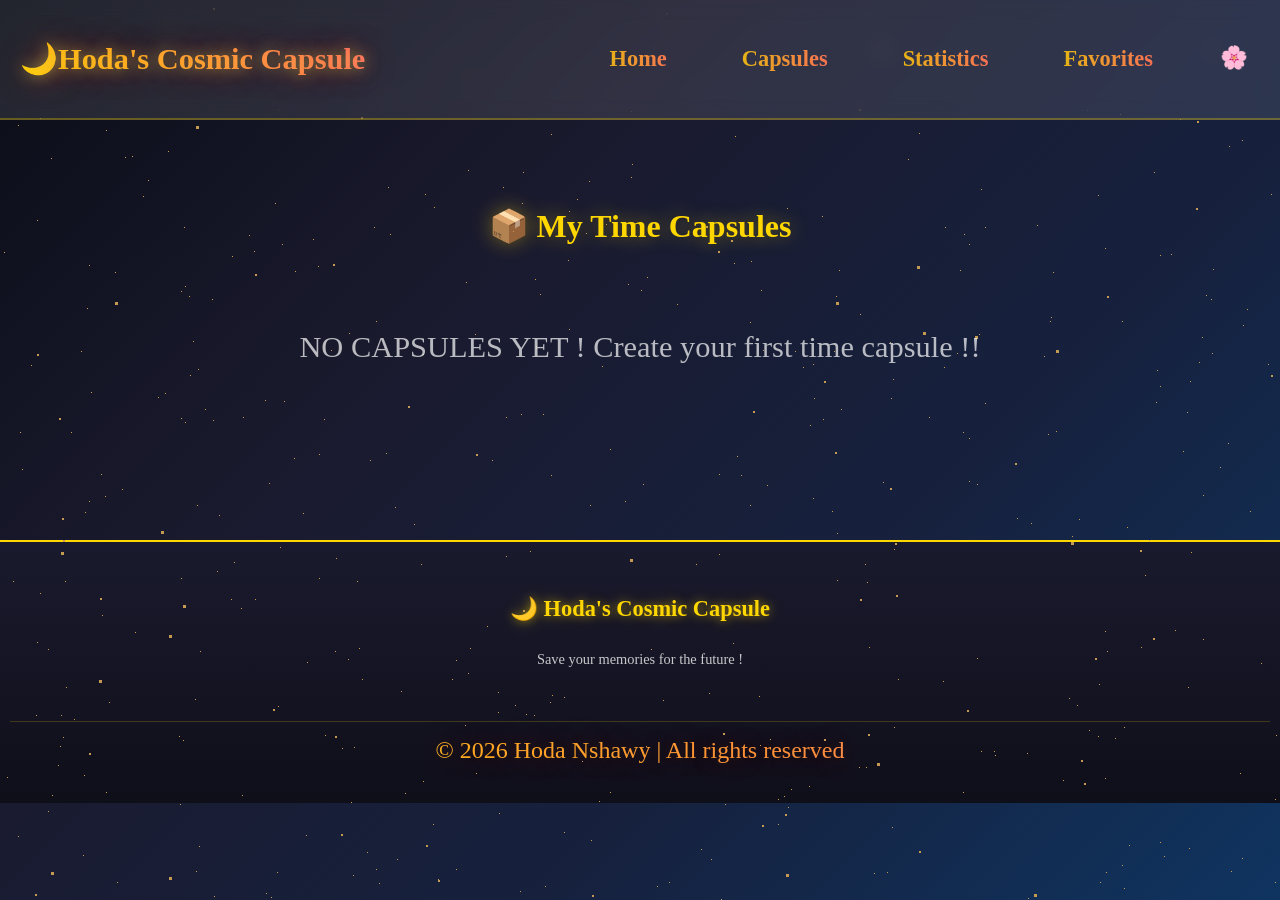
==== capsule.html @ 865f05b6 "trying" ====
<!DOCTYPE html>
<html lang="en">
<head>
    <meta charset="UTF-8">
    <meta name="viewport" content="width=device-width, initial-scale=1.0">
    <title>Capsules</title>
    <link rel="stylesheet" href="style.css" />

</head>

<body>
    <nav class ="navBar">
    <div class="logo">🌙Hoda's Cosmic Capsule</div>
    <ul class="links"id="navlinks"><!--i try to use id since it was not working using querySelector-->
        <li><a href="index.html">Home</a></li>
           <li><a href="capsule.html">Capsules</a></li>
              <li><a href="statistic.html">Statistics</a></li>
               <li><a href="favorites.html">Favorites</a></li>
              <li><span class="theme-change"onclick="toggleTheme()">🌸</span></li>
    </ul>
    <div class="humburger">
        <span></span>
        <span></span>
        <span></span>
    </div>
</nav>
<div class="bg-animation">
    <div id="stars"></div>
    <div id="stars2"></div>
    <div id="stars3"></div>
    <div id="stars4"></div>
</div>
<section id="capsules">
    <div class="CapsulesContainer">
        <h2>📦 My Time Capsules</h2>
        <div id="capsuleList"></div>
    </div>
</section>
<footer class="footer">
    <div class="footer-container">
        <div class="footer-sec">
        <h3>🌙 Hoda's Cosmic Capsule</h3>
        <p>Save your memories for the future !</p>
        </div>
    </div>
    <div class="rights">
        <p>&copy; 2026 Hoda Nshawy | All rights reserved</p>
    </div>

</footer>
<script src="index.js"></script>  
</body>
</html>
---- style.css ----
:root{
    --bg-gradient:linear-gradient(135deg,#0B0d17,#1a1a2e,#16213e,#0f3460);
    --text-color:#ffffff;
    --gold-color:#ffd700;
    --border-color:rgba(255,215,0,0.3);
    --glow-color:rgba(255,215,0,0.4);
    

}
[data-theme="pink"]{
    /* --bg-gradient:linear-gradient(135deg,#2b1a3a,#3d2257,#5c2a6a,#7b3a8c);*/
   /* --bg-gradient:linear-gradient(135deg,#405186,#c11d1d,#f5e5e8,#405186);*/
  /* --bg-gradient:linear-gradient(135deg,#0d001a,#1a0033,#2d004d,#4a0080);*/
 --bg-gradient:linear-gradient(135deg,#0a0a0a,#11998e,#38ef7d,#e879f9);
    --text-color:#f8f9fa;
    --gold-color:#38ef7d;
    --box-bg:rgba(255,255,255,0.1);
    --border-color:rgba(56,239,125,0.4);;
    --glow-color:rgba(56,239,125,0.5);
    --nav-bg:rgba(255,255,255,0.1);
    --link-hover:rgba(56,239,125,0.3);
    
}
body{
    padding: 0;
    margin:0;
     background-size: 400% 400%;
    font-size: 'Georgia',serif;
    /*background: linear-gradient(135deg,#0B0D17,#1a1a2e,#16213e,#0f3460);*/
    animation:changeColor 12s ease infinite;
    min-height: 100vh;
    background: var(--bg-gradient);
  

}
@keyframes changeColor{
    0% {background-position:0% 50%;}
        50% {background-position:100% 50%;}
         50% {background-position:0% 50%;}
}
.logo{
    font-size: 1.9em;
    font-weight: 900;
    background: linear-gradient(45deg,#ffd700,#ff6b6b);
    -webkit-text-fill-color: transparent;
    -webkit-background-clip: text;
    background-clip: text;
    text-shadow: 0 0 15px rgba(249, 252, 87, 0.5), 0 0 30px rgba(238, 32, 13, 0.6);
}
[data-theme="pink"] .logo{
background: linear-gradient(45deg, #38ef7d, #e879f9) !important;
    background-clip: text !important;
    -webkit-background-clip: text !important;
    -webkit-text-fill-color: transparent !important;
    text-shadow: 0 0 15px rgba(56, 239, 125, 0.5), 
                 0 0 30px rgba(232, 121, 249, 0.4) !important;
   font-weight: 900 !important;
}
.navBar{
    display: flex;
    position:sticky;
    align-items: center;
    justify-content: space-between;
    padding: 20px 20px;
    background: rgba(255,255,255,0.1);
    z-index: 1000;
    top:0;
    backdrop-filter: blur(10px);
    border-bottom: 2px solid rgba(255,215,0,0.3);
   
}
[data-theme="pink"] .navBar{
      border-bottom: 3px solid #047067;

}

.links{
    display: flex;
    list-style: none;
    gap:35px;
}

.links a{
    display: inline-block;
    font-size: 1.4em;
    font-weight: 900;
    text-decoration: none;
    padding:10px 20px;
   
    border-radius: 10px;
     background: linear-gradient(90deg,#e2c207,#fb6262,#cfb20b);
    background-size: 200% 500%;
    transition: all 0.3s;
    -webkit-text-fill-color: transparent;
    -webkit-background-clip: text;
    background-clip: text;
}
.links a:hover,
.links a.active{
      background: linear-gradient(90deg,#e2c207,#fb6262,#cfb20b);
       -webkit-text-fill-color: transparent;
    -webkit-background-clip: text;
    background-clip: text;
    background-size: 200% 500%;
    box-shadow: inset 0 0 0 1000px rgba(255,215,0,0.2);
      animation:  galaxyMove 2s ease infinite;
      transform: scale(1.05);
   


    
}
[data-theme="pink"] .links a {

    background: rgba(0, 0, 0, 0.3) !important; 
    -webkit-text-fill-color: var(--text-color) !important;
    background-clip: padding-box !important;
    -webkit-background-clip: padding-box !important;
    
    backdrop-filter: blur(12px); 
    -webkit-backdrop-filter: blur(12px);
    
    color: var(--text-color) !important;
    font-size: 1.1em; 
    font-weight: 600; 
    padding: 12px 24px;
    border-radius: 50px; 
    border: 1px solid rgba(255, 255, 255, 0.1);
    transition: all 0.4s cubic-bezier(0.175, 0.885, 0.32, 1.275);

}

[data-theme="pink"] .links a:hover {
    background: rgba(0, 0, 0, 0.5) !important;
    color: var(--link-hover) !important;
    -webkit-text-fill-color: var(--link-hover) !important;
    border-color: var(--link-hover);
    
    /* A soft neon glow that isn't painful */
    box-shadow: 0 0 20px rgba(56, 239, 125, 0.3);
    transform: translateY(-3px);
}
@keyframes galaxyMove {
            0% {
                background-position: 0% 50%;
            }

            50% {
                background-position: 100% 50%;
            }

            100% {
                background-position: 0% 50%;}}
.humburger{
    display: none;
    cursor:pointer;
    flex-direction: column;
    gap:5px;
}
 #navlinks{
    display: flex;
    z-index: 999;
 }
@media(max-width:970px){
    .humburger{
        display: flex;
    }
     
    #navlinks{
        display: none;
        position: absolute;
        top:80%;
        width:100%;
        left:0;
        flex-direction: column;
        gap:10px;
        padding: 10px;
        background: rgba(0,0,0,0.9);

    }
    #navlinks.active{  /*to active it in js*/
        display: flex;
    }
    #navlinks a{
        text-align: center;
        padding: 15px;
        z-index: 1000;
    }
    

}
.humburger span{
    width:30px;
    height: 3px;
    background: #ffd700;
    border-radius: 12px;

}

.quote-Container{
    max-width: 700px;
    margin:40px auto;
    padding:20px;
    padding-top:50px;
}
.box{
    background: rgba(255,255,255,0.1);
    backdrop-filter: blur(10px);
    text-align: center;
   /* border:2px solid rgba(255,215,0,0.3);*/
   border: 2px solid var(--border-color);
    padding:30px;

    box-shadow: 0 10px 40px rgba(0,0,0,0.3);
    border-radius: 20px;
   box-shadow: 
/*0 0 20px rgba(255, 215, 0, 0.4),*/
0 0 20px rgba(255, 105, 180, 0.6),
0 0 40px rgba(255, 215, 0, 0.3),
0 0 60px rgba(255, 215,0, 0.2);
animation: glow 3s ease-in-out infinite alternate;}
@keyframes glow {
from {
box-shadow: 
0 0 20px rgba(255, 215, 0, 0.3),
0 0 40px rgba(255, 107, 107, 0.2);
}
to {
box-shadow: 
0 0 30px rgba(255, 215, 0, 0.5),
0 0 50px rgba(255, 107, 107, 0.4),
0 0 70px rgba(72, 219, 251, 0.3);}
}

[data-theme="pink"] .box{   


background:rgba(10, 10, 46,0.3)!important;
    border: 2px solid rgba(56, 239, 125, 0.3);

    animation: auroraAnimation 3s ease-in-out infinite alternate !important;}

@keyframes  auroraAnimation{
0% {
    box-shadow: 
0 0 25px rgba(17, 153, 142, 0.4),
0 0 50px rgba(56, 239, 125, 0.2);}
50% {
box-shadow: 
0 0 35px rgba(56, 239, 125, 0.4),
0 0 60px rgba(232, 121, 249, 0.2);
}
100% {
box-shadow: 
0 0 25px rgba(17, 153, 142, 0.4),
0 0 50px rgba(56, 239, 125, 0.2);
}
}

/*[data-theme="pink"] .box {
    background:rgba(10, 10, 46,0.3)!important;
    backdrop-filter: blur(20px) !important;
    -webkit-backdrop-filter: blur(20px);
    
    border: 1px solid rgba(255, 255, 255, 0.1) !important; 
    
    padding: 40px;
    border-radius: 24px;

    box-shadow: 
        0 20px 50px rgba(0, 0, 0, 0.5), 
        -5px -5px 20px rgba(56, 239, 125, 0.15), 
        5px 5px 20px rgba(232, 121, 249, 0.15) !important;


}*/



#quoteText{
    font-size: 1.4em;
    font-style: italic;
     /*color:#deaada;*/
     color:var(--text-color);
    line-height: 1.6;
    margin-bottom: 15px;
    text-shadow: 0 0 10px rgba(255,255,255,0.3);

   
}
[data-theme="pink"] #quoteText{
       background:rgb(202 172 249);
        -webkit-background-clip: text;
    background-clip: text;
    color:transparent;
    font-weight: 700;
       
}
#quoteAuthor{
    margin-bottom: 15px;
    font-weight: 600;
    /*color:#ffd700;*/
    color:var(--gold-color);
     text-shadow: 0 0 10px rgba(255,255,0,0.5);

}
[data-theme="pink"] #quoteAuthor{
       background:rgb(61, 25, 120);
        -webkit-background-clip: text;
    background-clip: text;
    color:transparent;

       
}
.newBtn{
    background: linear-gradient(45deg,#667eea,#764ba2);
    padding: 10px 20px;
    border: none;
    border-radius: 20px;
    cursor: pointer;
    font-size: 1em;
    transition: transform 0.3s;
}
[data-theme="pink"] .newBtn{
    background: linear-gradient(45deg, #3ccd4e, #5e397bd9);

}
.newBtn:hover{
       transform: scale(1.06);

    }

    .bg-animation {
    position: fixed;
    top: 0;
    left: 0;
    pointer-events: none;
    width: 100%;
    height: 100%;
}

.bg-animation {
    position: fixed;
    top: 0;
    left: 0;
    width: 100%;
    height: 100%;

}

#stars {
    width: 1px;
    height: 1px;
    background: transparent;
    box-shadow: 117px 1613px #c49952, 1488px 635px #c49952, 944px 914px #c49952, 647px 277px #c49952, 1792px 1205px #c49952, 656px 1517px #c49952, 820px 1839px #c49952, 1153px 1400px #c49952, 870px 13px #c49952, 550px 702px #c49952, 1155px 1056px #c49952, 88px 1709px #c49952, 1450px 1090px #c49952, 1929px 457px #c49952, 1390px 905px #c49952, 1771px 269px #c49952, 1741px 669px #c49952, 432px 64px #c49952, 563px 996px #c49952, 1918px 1873px #c49952, 1845px 1211px #c49952, 231px 1503px #c49952, 37px 220px #c49952, 1970px 495px #c49952, 1812px 925px #c49952, 67px 1398px #c49952, 535px 279px #c49952, 1837px 829px #c49952, 1945px 685px #c49952, 1677px 1817px #c49952, 1317px 1415px #c49952, 1785px 905px #c49952, 1787px 1554px #c49952, 802px 1296px #c49952, 512px 1101px #c49952, 583px 1364px #c49952, 336px 558px #c49952, 979px 334px #c49952, 106px 792px #c49952, 204px 34px #c49952, 1845px 1763px #c49952, 445px 1599px #c49952, 386px 453px #c49952, 471px 952px #c49952, 1466px 1676px #c49952, 1885px 303px #c49952, 51px 1717px #c49952, 1211px 299px #c49952, 1546px 1887px #c49952, 1067px 33px #c49952, 1088px 1326px #c49952, 1938px 760px #c49952, 470px 648px #c49952, 1213px 269px #c49952, 1767px 78px #c49952, 977px 976px #c49952, 1926px 175px #c49952, 722px 1512px #c49952, 945px 227px #c49952, 1811px 99px #c49952, 1912px 1406px #c49952, 1602px 1243px #c49952, 610px 449px #c49952, 654px 1393px #c49952, 1930px 1193px #c49952, 258px 1184px #c49952, 89px 265px #c49952, 824px 1494px #c49952, 1506px 1435px #c49952, 1027px 753px #c49952, 1px 1197px #c49952, 530px 1161px #c49952, 864px 1555px #c49952, 1610px 1604px #c49952, 1035px 1114px #c49952, 1456px 133px #c49952, 1196px 1253px #c49952, 361px 1037px #c49952, 834px 351px #c49952, 436px 1676px #c49952, 1194px 1007px #c49952, 1141px 647px #c49952, 319px 454px #c49952, 937px 1769px #c49952, 1872px 1013px #c49952, 733px 643px #c49952, 1250px 511px #c49952, 189px 296px #c49952, 1639px 163px #c49952, 1584px 336px #c49952, 1912px 1343px #c49952, 1298px 1307px #c49952, 1750px 902px #c49952, 1129px 845px #c49952, 1899px 1470px #c49952, 1427px 232px #c49952, 1391px 838px #c49952, 1225px 1819px #c49952, 190px 1366px #c49952, 1865px 518px #c49952, 203px 1383px #c49952, 1455px 614px #c49952, 423px 354px #c49952, 1678px 1790px #c49952, 241px 608px #c49952, 1089px 730px #c49952, 1342px 38px #c49952, 1848px 249px #c49952, 1874px 1785px #c49952, 1040px 1837px #c49952, 751px 261px #c49952, 510px 1975px #c49952, 52px 795px #c49952, 1786px 1310px #c49952, 498px 712px #c49952, 190px 375px #c49952, 1341px 722px #c49952, 43px 1394px #c49952, 1821px 1687px #c49952, 106px 130px #c49952, 1717px 1978px #c49952, 168px 151px #c49952, 183px 740px #c49952, 945px 1381px #c49952, 669px 1170px #c49952, 1285px 1816px #c49952, 110px 1217px #c49952, 1623px 813px #c49952, 869px 647px #c49952, 867px 582px #c49952, 735px 1240px #c49952, 519px 1896px #c49952, 132px 156px #c49952, 1649px 193px #c49952, 241px 1109px #c49952, 643px 484px #c49952, 574px 1282px #c49952, 1952px 564px #c49952, 1978px 145px #c49952, 329px 903px #c49952, 1674px 617px #c49952, 1978px 558px #c49952, 1808px 1715px #c49952, 1526px 1238px #c49952, 475px 1330px #c49952, 810px 425px #c49952, 1709px 634px #c49952, 1658px 336px #c49952, 425px 194px #c49952, 352px 96px #c49952, 148px 180px #c49952, 1139px 1046px #c49952, 1809px 1233px #c49952, 1669px 171px #c49952, 263px 1394px #c49952, 534px 715px #c49952, 396px 1008px #c49952, 589px 1445px #c49952, 1190px 381px #c49952, 1709px 279px #c49952, 520px 891px #c49952, 1136px 1867px #c49952, 1280px 1233px #c49952, 836px 296px #c49952, 1348px 646px #c49952, 1539px 913px #c49952, 423px 781px #c49952, 1271px 1805px #c49952, 696px 564px #c49952, 1549px 804px #c49952, 303px 1555px #c49952, 1449px 1903px #c49952, 66px 687px #c49952, 1164px 856px #c49952, 1958px 1326px #c49952, 125px 157px #c49952, 508px 1669px #c49952, 465px 725px #c49952, 1925px 1440px #c49952, 405px 793px #c49952, 278px 110px #c49952, 1084px 1065px #c49952, 1077px 705px #c49952, 663px 1844px #c49952, 734px 263px #c49952, 870px 1761px #c49952, 103px 1169px #c49952, 1506px 1295px #c49952, 1883px 926px #c49952, 335px 1361px #c49952, 1126px 1284px #c49952, 257px 1165px #c49952, 837px 580px #c49952, 1211px 1362px #c49952, 1137px 1380px #c49952, 135px 632px #c49952, 1491px 1965px #c49952, 1098px 195px #c49952, 506px 417px #c49952, 693px 1243px #c49952, 622px 1862px #c49952, 1412px 1343px #c49952, 948px 1894px #c49952, 1315px 1363px #c49952, 754px 1098px #c49952, 1931px 930px #c49952, 1831px 342px #c49952, 1751px 1839px #c49952, 84px 775px #c49952, 1662px 1488px #c49952, 617px 1769px #c49952, 1869px 1292px #c49952, 963px 432px #c49952, 371px 1114px #c49952, 37px 642px #c49952, 21px 1184px #c49952, 602px 366px #c49952, 414px 524px #c49952, 282px 244px #c49952, 1689px 868px #c49952, 943px 681px #c49952, 898px 679px #c49952, 449px 1774px #c49952, 1678px 1313px #c49952, 475px 1811px #c49952, 1146px 1509px #c49952, 1151px 1863px #c49952, 1617px 846px #c49952, 82px 1077px #c49952, 324px 1317px #c49952, 1516px 885px #c49952, 1706px 1526px #c49952, 1925px 1180px #c49952, 553px 967px #c49952, 1072px 536px #c49952, 1715px 1816px #c49952, 185px 286px #c49952, 1362px 1600px #c49952, 628px 1938px #c49952, 1187px 412px #c49952, 569px 211px #c49952, 1959px 1356px #c49952, 1571px 105px #c49952, 319px 1111px #c49952, 36px 1364px #c49952, 502px 1788px #c49952, 1051px 1993px #c49952, 1617px 773px #c49952, 424px 1507px #c49952, 1623px 1955px #c49952, 307px 662px #c49952, 183px 1048px #c49952, 1919px 1453px #c49952, 1006px 1817px #c49952, 468px 673px #c49952, 1142px 1375px #c49952, 1228px 443px #c49952, 1734px 552px #c49952, 20px 1041px #c49952, 1783px 334px #c49952, 98px 1237px #c49952, 1356px 1940px #c49952, 853px 1779px #c49952, 1910px 560px #c49952, 1174px 1656px #c49952, 110px 1724px #c49952, 542px 1771px #c49952, 1758px 1931px #c49952, 1463px 1401px #c49952, 1155px 84px #c49952, 1504px 835px #c49952, 750px 322px #c49952, 407px 1900px #c49952, 1600px 1141px #c49952, 657px 886px #c49952, 526px 714px #c49952, 18px 836px #c49952, 1546px 1548px #c49952, 22px 469px #c49952, 594px 1466px #c49952, 1160px 1078px #c49952, 627px 1055px #c49952, 195px 699px #c49952, 1099px 684px #c49952, 530px 551px #c49952, 1160px 1325px #c49952, 894px 727px #c49952, 1157px 98px #c49952, 136px 1483px #c49952, 1875px 1975px #c49952, 1803px 566px #c49952, 318px 1073px #c49952, 1866px 1656px #c49952, 543px 414px #c49952, 719px 474px #c49952, 1115px 738px #c49952, 353px 875px #c49952, 184px 1938px #c49952, 1854px 1534px #c49952, 420px 1698px #c49952, 1480px 1550px #c49952, 522px 203px #c49952, 1897px 1904px #c49952, 975px 1708px #c49952, 1774px 602px #c49952, 1908px 274px #c49952, 61px 715px #c49952, 983px 1156px #c49952, 326px 1013px #c49952, 641px 290px #c49952, 1522px 120px #c49952, 405px 1637px #c49952, 1021px 1099px #c49952, 631px 1145px #c49952, 982px 1967px #c49952, 200px 651px #c49952, 795px 351px #c49952, 790px 1082px #c49952, 144px 1572px #c49952, 1542px 901px #c49952, 158px 1524px #c49952, 849px 1843px #c49952, 1807px 203px #c49952, 1747px 45px #c49952, 1603px 1738px #c49952, 617px 1966px #c49952, 342px 748px #c49952, 1779px 1173px #c49952, 1428px 152px #c49952, 589px 1998px #c49952, 1940px 1838px #c49952, 115px 272px #c49952, 1217px 1395px #c49952, 1402px 1491px #c49952, 1833px 1814px #c49952, 243px 966px #c49952, 319px 578px #c49952, 813px 364px #c49952, 669px 882px #c49952, 551px 134px #c49952, 1819px 920px #c49952, 740px 1826px #c49952, 1021px 952px #c49952, 1575px 453px #c49952, 324px 419px #c49952, 929px 417px #c49952, 885px 1112px #c49952, 503px 187px #c49952, 1908px 362px #c49952, 1063px 1601px #c49952, 169px 1792px #c49952, 789px 963px #c49952, 1697px 948px #c49952, 1761px 1810px #c49952, 1844px 1591px #c49952, 1709px 949px #c49952, 1402px 1396px #c49952, 1037px 225px #c49952, 1832px 518px #c49952, 1728px 1782px #c49952, 194px 1421px #c49952, 1395px 742px #c49952, 1478px 1325px #c49952, 40px 593px #c49952, 1732px 117px #c49952, 51px 158px #c49952, 1598px 1672px #c49952, 701px 849px #c49952, 1403px 1979px #c49952, 145px 1414px #c49952, 550px 906px #c49952, 1366px 460px #c49952, 142px 1379px #c49952, 34px 1864px #c49952, 1346px 308px #c49952, 293px 998px #c49952, 21px 1868px #c49952, 540px 1033px #c49952, 60px 746px #c49952, 1602px 1476px #c49952, 180px 804px #c49952, 345px 1982px #c49952, 1439px 640px #c49952, 939px 1834px #c49952, 20px 432px #c49952, 492px 1549px #c49952, 109px 1579px #c49952, 1796px 1403px #c49952, 1079px 519px #c49952, 1664px 389px #c49952, 1627px 1061px #c49952, 823px 419px #c49952, 1399px 1882px #c49952, 1906px 344px #c49952, 1189px 848px #c49952, 117px 882px #c49952, 1262px 33px #c49952, 1048px 434px #c49952, 1208px 1309px #c49952, 1616px 408px #c49952, 1833px 853px #c49952, 1433px 1656px #c49952, 811px 1861px #c49952, 439px 1672px #c49952, 1105px 248px #c49952, 328px 1652px #c49952, 13px 1658px #c49952, 685px 987px #c49952, 985px 403px #c49952, 1664px 1206px #c49952, 1993px 1925px #c49952, 440px 917px #c49952, 1835px 319px #c49952, 1404px 1907px #c49952, 624px 1443px #c49952, 843px 954px #c49952, 478px 1567px #c49952, 895px 1602px #c49952, 1231px 871px #c49952, 1267px 1646px #c49952, 475px 334px #c49952, 784px 796px #c49952, 1294px 199px #c49952, 109px 702px #c49952, 1978px 362px #c49952, 291px 940px #c49952, 971px 1343px #c49952, 74px 719px #c49952, 36px 715px #c49952, 1007px 1423px #c49952, 860px 314px #c49952, 631px 177px #c49952, 1900px 1590px #c49952, 1239px 1348px #c49952, 1346px 1270px #c49952, 1934px 1475px #c49952, 1553px 559px #c49952, 588px 1969px #c49952, 670px 1269px #c49952, 1484px 376px #c49952, 20px 1424px #c49952, 1396px 8px #c49952, 969px 244px #c49952, 1807px 538px #c49952, 1873px 891px #c49952, 636px 1142px #c49952, 1474px 1562px #c49952, 763px 350px #c49952, 663px 700px #c49952, 500px 1469px #c49952, 1302px 722px #c49952, 181px 291px #c49952, 266px 893px #c49952, 1403px 654px #c49952, 492px 460px #c49952, 1503px 1369px #c49952, 23px 1662px #c49952, 349px 333px #c49952, 1435px 1017px #c49952, 1441px 705px #c49952, 1708px 1446px #c49952, 1041px 911px #c49952, 1063px 780px #c49952, 1158px 1356px #c49952, 767px 1454px #c49952, 1912px 797px #c49952, 1731px 1759px #c49952, 1378px 1390px #c49952, 1815px 1364px #c49952, 960px 270px #c49952, 1343px 427px #c49952, 275px 203px #c49952, 1319px 1092px #c49952, 1455px 770px #c49952, 283px 1503px #c49952, 1505px 901px #c49952, 1738px 1561px #c49952, 1526px 1935px #c49952, 1757px 669px #c49952, 1640px 620px #c49952, 1750px 722px #c49952, 748px 66px #c49952, 1149px 540px #c49952, 159px 953px #c49952, 200px 1426px #c49952, 515px 1110px #c49952, 1552px 737px #c49952, 1094px 1459px #c49952, 778px 799px #c49952, 1031px 523px #c49952, 743px 1825px #c49952, 1100px 882px #c49952, 1088px 1836px #c49952, 255px 599px #c49952, 67px 1361px #c49952, 247px 1721px #c49952, 1722px 346px #c49952, 1822px 155px #c49952, 452px 1973px #c49952, 415px 1960px #c49952, 1109px 57px #c49952, 273px 1392px #c49952, 404px 1071px #c49952, 1212px 353px #c49952, 370px 460px #c49952, 795px 1523px #c49952, 1932px 340px #c49952, 51px 1473px #c49952, 1268px 364px #c49952, 1512px 1862px #c49952, 1678px 1801px #c49952, 1796px 579px #c49952, 254px 251px #c49952, 1466px 1717px #c49952, 893px 379px #c49952, 1153px 923px #c49952, 913px 1808px #c49952, 791px 789px #c49952, 417px 1924px #c49952, 1336px 1599px #c49952, 1695px 908px #c49952, 1120px 114px #c49952, 493px 1949px #c49952, 68px 1905px #c49952, 969px 481px #c49952, 1420px 1095px #c49952, 800px 1117px #c49952, 390px 234px #c49952, 356px 1644px #c49952, 1098px 1486px #c49952, 1360px 521px #c49952, 149px 1198px #c49952, 354px 747px #c49952, 1749px 487px #c49952, 470px 76px #c49952, 1672px 289px #c49952, 1731px 545px #c49952, 1547px 1590px #c49952, 498px 692px #c49952, 398px 1592px #c49952, 1846px 1237px #c49952, 1537px 1474px #c49952, 1726px 1374px #c49952, 1922px 858px #c49952, 376px 321px #c49952, 985px 227px #c49952, 234px 1421px #c49952, 760px 745px #c49952, 1990px 1132px #c49952, 1560px 1597px #c49952, 338px 1310px #c49952, 1924px 1664px #c49952, 547px 1747px #c49952, 1639px 1282px #c49952, 1202px 337px #c49952, 1985px 779px #c49952, 737px 456px #c49952, 89px 501px #c49952, 963px 792px #c49952, 655px 1447px #c49952, 1492px 1994px #c49952, 1171px 254px #c49952, 892px 827px #c49952, 1735px 442px #c49952, 1474px 1187px #c49952, 846px 1518px #c49952, 557px 1805px #c49952, 738px 945px #c49952, 795px 68px #c49952, 663px 1956px #c49952, 1607px 290px #c49952, 1524px 15px #c49952, 1097px 1911px #c49952, 157px 1939px #c49952, 935px 1065px #c49952, 1809px 1708px #c49952, 164px 1157px #c49952, 83px 855px #c49952, 625px 501px #c49952, 814px 398px #c49952, 552px 695px #c49952, 597px 1546px #c49952, 1237px 1417px #c49952, 628px 284px #c49952, 866px 767px #c49952, 1403px 1394px #c49952, 765px 1563px #c49952, 1648px 109px #c49952, 1205px 1659px #c49952, 921px 1313px #c49952, 1319px 243px #c49952, 18px 125px #c49952, 7px 777px #c49952, 181px 418px #c49952, 1062px 1892px #c49952, 382px 106px #c49952, 994px 751px #c49952, 964px 234px #c49952, 40px 118px #c49952, 278px 706px #c49952, 1540px 1978px #c49952, 425px 1661px #c49952, 1050px 321px #c49952, 735px 1729px #c49952, 1438px 260px #c49952, 1229px 1109px #c49952, 186px 1041px #c49952, 244px 1184px #c49952, 392px 1472px #c49952, 670px 1249px #c49952, 1260px 1443px #c49952, 1977px 1511px #c49952, 1240px 773px #c49952, 303px 513px #c49952, 63px 1530px #c49952, 610px 792px #c49952, 1987px 1647px #c49952, 676px 1597px #c49952, 1740px 1244px #c49952, 816px 1661px #c49952, 351px 802px #c49952, 252px 1082px #c49952, 31px 365px #c49952, 1453px 984px #c49952, 667px 1233px #c49952, 1247px 1800px #c49952, 839px 270px #c49952, 775px 913px #c49952, 1966px 1398px #c49952, 499px 813px #c49952, 922px 1982px #c49952, 1409px 1902px #c49952, 1499px 1766px #c49952, 721px 899px #c49952, 788px 807px #c49952, 989px 1355px #c49952, 1248px 1274px #c49952, 849px 1091px #c49952, 1799px 1036px #c49952, 1486px 700px #c49952, 170px 1989px #c49952, 1275px 799px #c49952, 772px 2000px #c49952, 1642px 362px #c49952, 216px 940px #c49952, 1893px 281px #c49952, 1944px 1298px #c49952, 1294px 400px #c49952, 1523px 441px #c49952, 1829px 340px #c49952, 468px 170px #c49952, 1099px 967px #c49952, 1331px 665px #c49952, 1174px 1553px #c49952, 1567px 325px #c49952, 1028px 1399px #c49952, 781px 1451px #c49952, 1912px 1954px #c49952, 874px 873px #c49952, 1298px 1722px #c49952, 1879px 706px #c49952, 57px 1221px #c49952, 1116px 1432px #c49952, 48px 811px #c49952, 101px 916px #c49952, 677px 304px #c49952, 1203px 639px #c49952, 1391px 199px #c49952, 1895px 1988px #c49952, 1462px 1023px #c49952, 1216px 1751px #c49952, 1261px 663px #c49952, 1290px 1119px #c49952, 137px 1793px #c49952, 1052px 1470px #c49952, 1561px 226px #c49952, 1156px 402px #c49952, 709px 693px #c49952, 1040px 1911px #c49952, 1624px 1115px #c49952, 551px 475px #c49952, 416px 1090px #c49952, 1183px 451px #c49952, 58px 765px #c49952, 743px 1016px #c49952, 198px 369px #c49952, 1645px 1503px #c49952, 997px 22px #c49952, 1447px 1323px #c49952, 379px 883px #c49952, 1171px 1195px #c49952, 919px 133px #c49952, 1400px 517px #c49952, 725px 804px #c49952, 1600px 699px #c49952, 357px 581px #c49952, 266px 1713px #c49952, 848px 1749px #c49952, 1963px 1045px #c49952, 119px 1136px #c49952;
    -webkit-animation: animStar 50s linear infinite;
    -moz-animation: animStar 50s linear infinite;
    -ms-animation: animStar 50s linear infinite;
    animation: animStar 50s linear infinite;
}

#stars:after {
    content: " ";
    position: absolute;
    top: 2000px;
    width: 1px;
    height: 1px;
    background: transparent;
    box-shadow: 117px 1613px #c49952, 1488px 635px #c49952, 944px 914px #c49952, 647px 277px #c49952, 1792px 1205px #c49952, 656px 1517px #c49952, 820px 1839px #c49952, 1153px 1400px #c49952, 870px 13px #c49952, 550px 702px #c49952, 1155px 1056px #c49952, 88px 1709px #c49952, 1450px 1090px #c49952, 1929px 457px #c49952, 1390px 905px #c49952, 1771px 269px #c49952, 1741px 669px #c49952, 432px 64px #c49952, 563px 996px #c49952, 1918px 1873px #c49952, 1845px 1211px #c49952, 231px 1503px #c49952, 37px 220px #c49952, 1970px 495px #c49952, 1812px 925px #c49952, 67px 1398px #c49952, 535px 279px #c49952, 1837px 829px #c49952, 1945px 685px #c49952, 1677px 1817px #c49952, 1317px 1415px #c49952, 1785px 905px #c49952, 1787px 1554px #c49952, 802px 1296px #c49952, 512px 1101px #c49952, 583px 1364px #c49952, 336px 558px #c49952, 979px 334px #c49952, 106px 792px #c49952, 204px 34px #c49952, 1845px 1763px #c49952, 445px 1599px #c49952, 386px 453px #c49952, 471px 952px #c49952, 1466px 1676px #c49952, 1885px 303px #c49952, 51px 1717px #c49952, 1211px 299px #c49952, 1546px 1887px #c49952, 1067px 33px #c49952, 1088px 1326px #c49952, 1938px 760px #c49952, 470px 648px #c49952, 1213px 269px #c49952, 1767px 78px #c49952, 977px 976px #c49952, 1926px 175px #c49952, 722px 1512px #c49952, 945px 227px #c49952, 1811px 99px #c49952, 1912px 1406px #c49952, 1602px 1243px #c49952, 610px 449px #c49952, 654px 1393px #c49952, 1930px 1193px #c49952, 258px 1184px #c49952, 89px 265px #c49952, 824px 1494px #c49952, 1506px 1435px #c49952, 1027px 753px #c49952, 1px 1197px #c49952, 530px 1161px #c49952, 864px 1555px #c49952, 1610px 1604px #c49952, 1035px 1114px #c49952, 1456px 133px #c49952, 1196px 1253px #c49952, 361px 1037px #c49952, 834px 351px #c49952, 436px 1676px #c49952, 1194px 1007px #c49952, 1141px 647px #c49952, 319px 454px #c49952, 937px 1769px #c49952, 1872px 1013px #c49952, 733px 643px #c49952, 1250px 511px #c49952, 189px 296px #c49952, 1639px 163px #c49952, 1584px 336px #c49952, 1912px 1343px #c49952, 1298px 1307px #c49952, 1750px 902px #c49952, 1129px 845px #c49952, 1899px 1470px #c49952, 1427px 232px #c49952, 1391px 838px #c49952, 1225px 1819px #c49952, 190px 1366px #c49952, 1865px 518px #c49952, 203px 1383px #c49952, 1455px 614px #c49952, 423px 354px #c49952, 1678px 1790px #c49952, 241px 608px #c49952, 1089px 730px #c49952, 1342px 38px #c49952, 1848px 249px #c49952, 1874px 1785px #c49952, 1040px 1837px #c49952, 751px 261px #c49952, 510px 1975px #c49952, 52px 795px #c49952, 1786px 1310px #c49952, 498px 712px #c49952, 190px 375px #c49952, 1341px 722px #c49952, 43px 1394px #c49952, 1821px 1687px #c49952, 106px 130px #c49952, 1717px 1978px #c49952, 168px 151px #c49952, 183px 740px #c49952, 945px 1381px #c49952, 669px 1170px #c49952, 1285px 1816px #c49952, 110px 1217px #c49952, 1623px 813px #c49952, 869px 647px #c49952, 867px 582px #c49952, 735px 1240px #c49952, 519px 1896px #c49952, 132px 156px #c49952, 1649px 193px #c49952, 241px 1109px #c49952, 643px 484px #c49952, 574px 1282px #c49952, 1952px 564px #c49952, 1978px 145px #c49952, 329px 903px #c49952, 1674px 617px #c49952, 1978px 558px #c49952, 1808px 1715px #c49952, 1526px 1238px #c49952, 475px 1330px #c49952, 810px 425px #c49952, 1709px 634px #c49952, 1658px 336px #c49952, 425px 194px #c49952, 352px 96px #c49952, 148px 180px #c49952, 1139px 1046px #c49952, 1809px 1233px #c49952, 1669px 171px #c49952, 263px 1394px #c49952, 534px 715px #c49952, 396px 1008px #c49952, 589px 1445px #c49952, 1190px 381px #c49952, 1709px 279px #c49952, 520px 891px #c49952, 1136px 1867px #c49952, 1280px 1233px #c49952, 836px 296px #c49952, 1348px 646px #c49952, 1539px 913px #c49952, 423px 781px #c49952, 1271px 1805px #c49952, 696px 564px #c49952, 1549px 804px #c49952, 303px 1555px #c49952, 1449px 1903px #c49952, 66px 687px #c49952, 1164px 856px #c49952, 1958px 1326px #c49952, 125px 157px #c49952, 508px 1669px #c49952, 465px 725px #c49952, 1925px 1440px #c49952, 405px 793px #c49952, 278px 110px #c49952, 1084px 1065px #c49952, 1077px 705px #c49952, 663px 1844px #c49952, 734px 263px #c49952, 870px 1761px #c49952, 103px 1169px #c49952, 1506px 1295px #c49952, 1883px 926px #c49952, 335px 1361px #c49952, 1126px 1284px #c49952, 257px 1165px #c49952, 837px 580px #c49952, 1211px 1362px #c49952, 1137px 1380px #c49952, 135px 632px #c49952, 1491px 1965px #c49952, 1098px 195px #c49952, 506px 417px #c49952, 693px 1243px #c49952, 622px 1862px #c49952, 1412px 1343px #c49952, 948px 1894px #c49952, 1315px 1363px #c49952, 754px 1098px #c49952, 1931px 930px #c49952, 1831px 342px #c49952, 1751px 1839px #c49952, 84px 775px #c49952, 1662px 1488px #c49952, 617px 1769px #c49952, 1869px 1292px #c49952, 963px 432px #c49952, 371px 1114px #c49952, 37px 642px #c49952, 21px 1184px #c49952, 602px 366px #c49952, 414px 524px #c49952, 282px 244px #c49952, 1689px 868px #c49952, 943px 681px #c49952, 898px 679px #c49952, 449px 1774px #c49952, 1678px 1313px #c49952, 475px 1811px #c49952, 1146px 1509px #c49952, 1151px 1863px #c49952, 1617px 846px #c49952, 82px 1077px #c49952, 324px 1317px #c49952, 1516px 885px #c49952, 1706px 1526px #c49952, 1925px 1180px #c49952, 553px 967px #c49952, 1072px 536px #c49952, 1715px 1816px #c49952, 185px 286px #c49952, 1362px 1600px #c49952, 628px 1938px #c49952, 1187px 412px #c49952, 569px 211px #c49952, 1959px 1356px #c49952, 1571px 105px #c49952, 319px 1111px #c49952, 36px 1364px #c49952, 502px 1788px #c49952, 1051px 1993px #c49952, 1617px 773px #c49952, 424px 1507px #c49952, 1623px 1955px #c49952, 307px 662px #c49952, 183px 1048px #c49952, 1919px 1453px #c49952, 1006px 1817px #c49952, 468px 673px #c49952, 1142px 1375px #c49952, 1228px 443px #c49952, 1734px 552px #c49952, 20px 1041px #c49952, 1783px 334px #c49952, 98px 1237px #c49952, 1356px 1940px #c49952, 853px 1779px #c49952, 1910px 560px #c49952, 1174px 1656px #c49952, 110px 1724px #c49952, 542px 1771px #c49952, 1758px 1931px #c49952, 1463px 1401px #c49952, 1155px 84px #c49952, 1504px 835px #c49952, 750px 322px #c49952, 407px 1900px #c49952, 1600px 1141px #c49952, 657px 886px #c49952, 526px 714px #c49952, 18px 836px #c49952, 1546px 1548px #c49952, 22px 469px #c49952, 594px 1466px #c49952, 1160px 1078px #c49952, 627px 1055px #c49952, 195px 699px #c49952, 1099px 684px #c49952, 530px 551px #c49952, 1160px 1325px #c49952, 894px 727px #c49952, 1157px 98px #c49952, 136px 1483px #c49952, 1875px 1975px #c49952, 1803px 566px #c49952, 318px 1073px #c49952, 1866px 1656px #c49952, 543px 414px #c49952, 719px 474px #c49952, 1115px 738px #c49952, 353px 875px #c49952, 184px 1938px #c49952, 1854px 1534px #c49952, 420px 1698px #c49952, 1480px 1550px #c49952, 522px 203px #c49952, 1897px 1904px #c49952, 975px 1708px #c49952, 1774px 602px #c49952, 1908px 274px #c49952, 61px 715px #c49952, 983px 1156px #c49952, 326px 1013px #c49952, 641px 290px #c49952, 1522px 120px #c49952, 405px 1637px #c49952, 1021px 1099px #c49952, 631px 1145px #c49952, 982px 1967px #c49952, 200px 651px #c49952, 795px 351px #c49952, 790px 1082px #c49952, 144px 1572px #c49952, 1542px 901px #c49952, 158px 1524px #c49952, 849px 1843px #c49952, 1807px 203px #c49952, 1747px 45px #c49952, 1603px 1738px #c49952, 617px 1966px #c49952, 342px 748px #c49952, 1779px 1173px #c49952, 1428px 152px #c49952, 589px 1998px #c49952, 1940px 1838px #c49952, 115px 272px #c49952, 1217px 1395px #c49952, 1402px 1491px #c49952, 1833px 1814px #c49952, 243px 966px #c49952, 319px 578px #c49952, 813px 364px #c49952, 669px 882px #c49952, 551px 134px #c49952, 1819px 920px #c49952, 740px 1826px #c49952, 1021px 952px #c49952, 1575px 453px #c49952, 324px 419px #c49952, 929px 417px #c49952, 885px 1112px #c49952, 503px 187px #c49952, 1908px 362px #c49952, 1063px 1601px #c49952, 169px 1792px #c49952, 789px 963px #c49952, 1697px 948px #c49952, 1761px 1810px #c49952, 1844px 1591px #c49952, 1709px 949px #c49952, 1402px 1396px #c49952, 1037px 225px #c49952, 1832px 518px #c49952, 1728px 1782px #c49952, 194px 1421px #c49952, 1395px 742px #c49952, 1478px 1325px #c49952, 40px 593px #c49952, 1732px 117px #c49952, 51px 158px #c49952, 1598px 1672px #c49952, 701px 849px #c49952, 1403px 1979px #c49952, 145px 1414px #c49952, 550px 906px #c49952, 1366px 460px #c49952, 142px 1379px #c49952, 34px 1864px #c49952, 1346px 308px #c49952, 293px 998px #c49952, 21px 1868px #c49952, 540px 1033px #c49952, 60px 746px #c49952, 1602px 1476px #c49952, 180px 804px #c49952, 345px 1982px #c49952, 1439px 640px #c49952, 939px 1834px #c49952, 20px 432px #c49952, 492px 1549px #c49952, 109px 1579px #c49952, 1796px 1403px #c49952, 1079px 519px #c49952, 1664px 389px #c49952, 1627px 1061px #c49952, 823px 419px #c49952, 1399px 1882px #c49952, 1906px 344px #c49952, 1189px 848px #c49952, 117px 882px #c49952, 1262px 33px #c49952, 1048px 434px #c49952, 1208px 1309px #c49952, 1616px 408px #c49952, 1833px 853px #c49952, 1433px 1656px #c49952, 811px 1861px #c49952, 439px 1672px #c49952, 1105px 248px #c49952, 328px 1652px #c49952, 13px 1658px #c49952, 685px 987px #c49952, 985px 403px #c49952, 1664px 1206px #c49952, 1993px 1925px #c49952, 440px 917px #c49952, 1835px 319px #c49952, 1404px 1907px #c49952, 624px 1443px #c49952, 843px 954px #c49952, 478px 1567px #c49952, 895px 1602px #c49952, 1231px 871px #c49952, 1267px 1646px #c49952, 475px 334px #c49952, 784px 796px #c49952, 1294px 199px #c49952, 109px 702px #c49952, 1978px 362px #c49952, 291px 940px #c49952, 971px 1343px #c49952, 74px 719px #c49952, 36px 715px #c49952, 1007px 1423px #c49952, 860px 314px #c49952, 631px 177px #c49952, 1900px 1590px #c49952, 1239px 1348px #c49952, 1346px 1270px #c49952, 1934px 1475px #c49952, 1553px 559px #c49952, 588px 1969px #c49952, 670px 1269px #c49952, 1484px 376px #c49952, 20px 1424px #c49952, 1396px 8px #c49952, 969px 244px #c49952, 1807px 538px #c49952, 1873px 891px #c49952, 636px 1142px #c49952, 1474px 1562px #c49952, 763px 350px #c49952, 663px 700px #c49952, 500px 1469px #c49952, 1302px 722px #c49952, 181px 291px #c49952, 266px 893px #c49952, 1403px 654px #c49952, 492px 460px #c49952, 1503px 1369px #c49952, 23px 1662px #c49952, 349px 333px #c49952, 1435px 1017px #c49952, 1441px 705px #c49952, 1708px 1446px #c49952, 1041px 911px #c49952, 1063px 780px #c49952, 1158px 1356px #c49952, 767px 1454px #c49952, 1912px 797px #c49952, 1731px 1759px #c49952, 1378px 1390px #c49952, 1815px 1364px #c49952, 960px 270px #c49952, 1343px 427px #c49952, 275px 203px #c49952, 1319px 1092px #c49952, 1455px 770px #c49952, 283px 1503px #c49952, 1505px 901px #c49952, 1738px 1561px #c49952, 1526px 1935px #c49952, 1757px 669px #c49952, 1640px 620px #c49952, 1750px 722px #c49952, 748px 66px #c49952, 1149px 540px #c49952, 159px 953px #c49952, 200px 1426px #c49952, 515px 1110px #c49952, 1552px 737px #c49952, 1094px 1459px #c49952, 778px 799px #c49952, 1031px 523px #c49952, 743px 1825px #c49952, 1100px 882px #c49952, 1088px 1836px #c49952, 255px 599px #c49952, 67px 1361px #c49952, 247px 1721px #c49952, 1722px 346px #c49952, 1822px 155px #c49952, 452px 1973px #c49952, 415px 1960px #c49952, 1109px 57px #c49952, 273px 1392px #c49952, 404px 1071px #c49952, 1212px 353px #c49952, 370px 460px #c49952, 795px 1523px #c49952, 1932px 340px #c49952, 51px 1473px #c49952, 1268px 364px #c49952, 1512px 1862px #c49952, 1678px 1801px #c49952, 1796px 579px #c49952, 254px 251px #c49952, 1466px 1717px #c49952, 893px 379px #c49952, 1153px 923px #c49952, 913px 1808px #c49952, 791px 789px #c49952, 417px 1924px #c49952, 1336px 1599px #c49952, 1695px 908px #c49952, 1120px 114px #c49952, 493px 1949px #c49952, 68px 1905px #c49952, 969px 481px #c49952, 1420px 1095px #c49952, 800px 1117px #c49952, 390px 234px #c49952, 356px 1644px #c49952, 1098px 1486px #c49952, 1360px 521px #c49952, 149px 1198px #c49952, 354px 747px #c49952, 1749px 487px #c49952, 470px 76px #c49952, 1672px 289px #c49952, 1731px 545px #c49952, 1547px 1590px #c49952, 498px 692px #c49952, 398px 1592px #c49952, 1846px 1237px #c49952, 1537px 1474px #c49952, 1726px 1374px #c49952, 1922px 858px #c49952, 376px 321px #c49952, 985px 227px #c49952, 234px 1421px #c49952, 760px 745px #c49952, 1990px 1132px #c49952, 1560px 1597px #c49952, 338px 1310px #c49952, 1924px 1664px #c49952, 547px 1747px #c49952, 1639px 1282px #c49952, 1202px 337px #c49952, 1985px 779px #c49952, 737px 456px #c49952, 89px 501px #c49952, 963px 792px #c49952, 655px 1447px #c49952, 1492px 1994px #c49952, 1171px 254px #c49952, 892px 827px #c49952, 1735px 442px #c49952, 1474px 1187px #c49952, 846px 1518px #c49952, 557px 1805px #c49952, 738px 945px #c49952, 795px 68px #c49952, 663px 1956px #c49952, 1607px 290px #c49952, 1524px 15px #c49952, 1097px 1911px #c49952, 157px 1939px #c49952, 935px 1065px #c49952, 1809px 1708px #c49952, 164px 1157px #c49952, 83px 855px #c49952, 625px 501px #c49952, 814px 398px #c49952, 552px 695px #c49952, 597px 1546px #c49952, 1237px 1417px #c49952, 628px 284px #c49952, 866px 767px #c49952, 1403px 1394px #c49952, 765px 1563px #c49952, 1648px 109px #c49952, 1205px 1659px #c49952, 921px 1313px #c49952, 1319px 243px #c49952, 18px 125px #c49952, 7px 777px #c49952, 181px 418px #c49952, 1062px 1892px #c49952, 382px 106px #c49952, 994px 751px #c49952, 964px 234px #c49952, 40px 118px #c49952, 278px 706px #c49952, 1540px 1978px #c49952, 425px 1661px #c49952, 1050px 321px #c49952, 735px 1729px #c49952, 1438px 260px #c49952, 1229px 1109px #c49952, 186px 1041px #c49952, 244px 1184px #c49952, 392px 1472px #c49952, 670px 1249px #c49952, 1260px 1443px #c49952, 1977px 1511px #c49952, 1240px 773px #c49952, 303px 513px #c49952, 63px 1530px #c49952, 610px 792px #c49952, 1987px 1647px #c49952, 676px 1597px #c49952, 1740px 1244px #c49952, 816px 1661px #c49952, 351px 802px #c49952, 252px 1082px #c49952, 31px 365px #c49952, 1453px 984px #c49952, 667px 1233px #c49952, 1247px 1800px #c49952, 839px 270px #c49952, 775px 913px #c49952, 1966px 1398px #c49952, 499px 813px #c49952, 922px 1982px #c49952, 1409px 1902px #c49952, 1499px 1766px #c49952, 721px 899px #c49952, 788px 807px #c49952, 989px 1355px #c49952, 1248px 1274px #c49952, 849px 1091px #c49952, 1799px 1036px #c49952, 1486px 700px #c49952, 170px 1989px #c49952, 1275px 799px #c49952, 772px 2000px #c49952, 1642px 362px #c49952, 216px 940px #c49952, 1893px 281px #c49952, 1944px 1298px #c49952, 1294px 400px #c49952, 1523px 441px #c49952, 1829px 340px #c49952, 468px 170px #c49952, 1099px 967px #c49952, 1331px 665px #c49952, 1174px 1553px #c49952, 1567px 325px #c49952, 1028px 1399px #c49952, 781px 1451px #c49952, 1912px 1954px #c49952, 874px 873px #c49952, 1298px 1722px #c49952, 1879px 706px #c49952, 57px 1221px #c49952, 1116px 1432px #c49952, 48px 811px #c49952, 101px 916px #c49952, 677px 304px #c49952, 1203px 639px #c49952, 1391px 199px #c49952, 1895px 1988px #c49952, 1462px 1023px #c49952, 1216px 1751px #c49952, 1261px 663px #c49952, 1290px 1119px #c49952, 137px 1793px #c49952, 1052px 1470px #c49952, 1561px 226px #c49952, 1156px 402px #c49952, 709px 693px #c49952, 1040px 1911px #c49952, 1624px 1115px #c49952, 551px 475px #c49952, 416px 1090px #c49952, 1183px 451px #c49952, 58px 765px #c49952, 743px 1016px #c49952, 198px 369px #c49952, 1645px 1503px #c49952, 997px 22px #c49952, 1447px 1323px #c49952, 379px 883px #c49952, 1171px 1195px #c49952, 919px 133px #c49952, 1400px 517px #c49952, 725px 804px #c49952, 1600px 699px #c49952, 357px 581px #c49952, 266px 1713px #c49952, 848px 1749px #c49952, 1963px 1045px #c49952, 119px 1136px #c49952;
}

#stars2 {
    width: 2px;
    height: 2px;
    background: transparent;
    box-shadow: 1117px 1306px #c49952, 1078px 1783px #c49952, 1179px 1085px #c49952, 1145px 920px #c49952, 422px 1233px #c49952, 387px 98px #c49952, 1153px 637px #c49952, 1084px 782px #c49952, 476px 453px #c49952, 926px 1306px #c49952, 60px 1086px #c49952, 753px 1575px #c49952, 272px 1684px #c49952, 1285px 750px #c49952, 1416px 1327px #c49952, 1931px 473px #c49952, 736px 1395px #c49952, 1816px 763px #c49952, 438px 879px #c49952, 665px 1902px #c49952, 1341px 677px #c49952, 1404px 1073px #c49952, 100px 597px #c49952, 357px 1689px #c49952, 1044px 1342px #c49952, 1954px 502px #c49952, 1192px 1308px #c49952, 540px 1239px #c49952, 1360px 552px #c49952, 89px 752px #c49952, 659px 1253px #c49952, 62px 517px #c49952, 1375px 1705px #c49952, 1343px 1511px #c49952, 1659px 1922px #c49952, 1560px 289px #c49952, 1362px 1799px #c49952, 1886px 1480px #c49952, 1718px 1885px #c49952, 824px 738px #c49952, 1060px 1370px #c49952, 1781px 1171px #c49952, 255px 273px #c49952, 1197px 120px #c49952, 213px 7px #c49952, 1226px 1920px #c49952, 1844px 207px #c49952, 1675px 970px #c49952, 1435px 1283px #c49952, 37px 353px #c49952, 59px 417px #c49952, 921px 1602px #c49952, 1549px 1490px #c49952, 638px 1845px #c49952, 1328px 198px #c49952, 1050px 1149px #c49952, 1884px 711px #c49952, 333px 263px #c49952, 342px 1508px #c49952, 1388px 1810px #c49952, 1377px 1558px #c49952, 890px 487px #c49952, 1081px 759px #c49952, 890px 1515px #c49952, 911px 1284px #c49952, 335px 735px #c49952, 1140px 549px #c49952, 1239px 1064px #c49952, 226px 71px #c49952, 1100px 1278px #c49952, 1851px 1805px #c49952, 1370px 1999px #c49952, 1008px 1122px #c49952, 785px 813px #c49952, 1358px 601px #c49952, 1833px 1305px #c49952, 1768px 1304px #c49952, 1303px 532px #c49952, 860px 598px #c49952, 1329px 593px #c49952, 1038px 1088px #c49952, 408px 405px #c49952, 965px 82px #c49952, 1483px 1438px #c49952, 310px 1479px #c49952, 1786px 1500px #c49952, 1866px 852px #c49952, 18px 1757px #c49952, 1473px 1004px #c49952, 1542px 1933px #c49952, 633px 1970px #c49952, 1334px 1713px #c49952, 175px 28px #c49952, 592px 894px #c49952, 121px 1162px #c49952, 1601px 1567px #c49952, 1095px 657px #c49952, 640px 1233px #c49952, 1073px 1255px #c49952, 840px 1087px #c49952, 718px 250px #c49952, 967px 709px #c49952, 731px 239px #c49952, 1623px 593px #c49952, 1058px 1820px #c49952, 516px 1898px #c49952, 666px 12px #c49952, 1997px 1382px #c49952, 112px 1690px #c49952, 687px 1309px #c49952, 63px 539px #c49952, 185px 1897px #c49952, 1055px 1691px #c49952, 435px 1517px #c49952, 1175px 1119px #c49952, 1721px 133px #c49952, 1212px 47px #c49952, 166px 18px #c49952, 1416px 1652px #c49952, 1409px 1745px #c49952, 1357px 1232px #c49952, 1677px 1998px #c49952, 448px 1415px #c49952, 705px 1736px #c49952, 1031px 1466px #c49952, 543px 1651px #c49952, 1592px 1888px #c49952, 1749px 1175px #c49952, 639px 1114px #c49952, 1591px 508px #c49952, 759px 1244px #c49952, 824px 380px #c49952, 942px 955px #c49952, 723px 732px #c49952, 113px 1369px #c49952, 203px 1739px #c49952, 868px 733px #c49952, 713px 971px #c49952, 341px 833px #c49952, 762px 824px #c49952, 1359px 310px #c49952, 1858px 1349px #c49952, 1531px 692px #c49952, 1075px 1512px #c49952, 1677px 142px #c49952, 1912px 1478px #c49952, 1810px 1078px #c49952, 426px 844px #c49952, 1426px 588px #c49952, 1909px 654px #c49952, 1107px 295px #c49952, 1351px 527px #c49952, 1393px 599px #c49952, 1379px 1068px #c49952, 228px 1846px #c49952, 1271px 374px #c49952, 1348px 612px #c49952, 7px 1301px #c49952, 1501px 1782px #c49952, 1795px 423px #c49952, 1475px 1918px #c49952, 1328px 1861px #c49952, 1624px 51px #c49952, 1791px 672px #c49952, 1594px 1467px #c49952, 1655px 1603px #c49952, 919px 850px #c49952, 523px 609px #c49952, 1196px 207px #c49952, 753px 410px #c49952, 686px 1097px #c49952, 1570px 133px #c49952, 1996px 1137px #c49952, 361px 116px #c49952, 1015px 462px #c49952, 76px 1143px #c49952, 491px 1818px #c49952, 1563px 795px #c49952, 982px 1721px #c49952, 831px 1204px #c49952, 1737px 589px #c49952, 861px 1579px #c49952, 1666px 130px #c49952, 698px 1799px #c49952, 726px 1519px #c49952, 109px 1208px #c49952, 1184px 1057px #c49952, 835px 451px #c49952, 896px 594px #c49952, 35px 893px #c49952, 895px 542px #c49952, 706px 225px #c49952, 56px 1040px #c49952, 1954px 108px #c49952, 1439px 1423px #c49952, 26px 1881px #c49952, 802px 1564px #c49952, 273px 708px #c49952, 40px 31px #c49952, 859px 108px #c49952;
    -webkit-animation: animStar 100s linear infinite;
    -moz-animation: animStar 100s linear infinite;
    -ms-animation: animStar 100s linear infinite;
    animation: animStar 100s linear infinite;
}

#stars2:after {
    content: " ";
    position: absolute;
    top: 2000px;
    width: 2px;
    height: 2px;
    background: transparent;
    box-shadow: 1117px 1306px #c49952, 1078px 1783px #c49952, 1179px 1085px #c49952, 1145px 920px #c49952, 422px 1233px #c49952, 387px 98px #c49952, 1153px 637px #c49952, 1084px 782px #c49952, 476px 453px #c49952, 926px 1306px #c49952, 60px 1086px #c49952, 753px 1575px #c49952, 272px 1684px #c49952, 1285px 750px #c49952, 1416px 1327px #c49952, 1931px 473px #c49952, 736px 1395px #c49952, 1816px 763px #c49952, 438px 879px #c49952, 665px 1902px #c49952, 1341px 677px #c49952, 1404px 1073px #c49952, 100px 597px #c49952, 357px 1689px #c49952, 1044px 1342px #c49952, 1954px 502px #c49952, 1192px 1308px #c49952, 540px 1239px #c49952, 1360px 552px #c49952, 89px 752px #c49952, 659px 1253px #c49952, 62px 517px #c49952, 1375px 1705px #c49952, 1343px 1511px #c49952, 1659px 1922px #c49952, 1560px 289px #c49952, 1362px 1799px #c49952, 1886px 1480px #c49952, 1718px 1885px #c49952, 824px 738px #c49952, 1060px 1370px #c49952, 1781px 1171px #c49952, 255px 273px #c49952, 1197px 120px #c49952, 213px 7px #c49952, 1226px 1920px #c49952, 1844px 207px #c49952, 1675px 970px #c49952, 1435px 1283px #c49952, 37px 353px #c49952, 59px 417px #c49952, 921px 1602px #c49952, 1549px 1490px #c49952, 638px 1845px #c49952, 1328px 198px #c49952, 1050px 1149px #c49952, 1884px 711px #c49952, 333px 263px #c49952, 342px 1508px #c49952, 1388px 1810px #c49952, 1377px 1558px #c49952, 890px 487px #c49952, 1081px 759px #c49952, 890px 1515px #c49952, 911px 1284px #c49952, 335px 735px #c49952, 1140px 549px #c49952, 1239px 1064px #c49952, 226px 71px #c49952, 1100px 1278px #c49952, 1851px 1805px #c49952, 1370px 1999px #c49952, 1008px 1122px #c49952, 785px 813px #c49952, 1358px 601px #c49952, 1833px 1305px #c49952, 1768px 1304px #c49952, 1303px 532px #c49952, 860px 598px #c49952, 1329px 593px #c49952, 1038px 1088px #c49952, 408px 405px #c49952, 965px 82px #c49952, 1483px 1438px #c49952, 310px 1479px #c49952, 1786px 1500px #c49952, 1866px 852px #c49952, 18px 1757px #c49952, 1473px 1004px #c49952, 1542px 1933px #c49952, 633px 1970px #c49952, 1334px 1713px #c49952, 175px 28px #c49952, 592px 894px #c49952, 121px 1162px #c49952, 1601px 1567px #c49952, 1095px 657px #c49952, 640px 1233px #c49952, 1073px 1255px #c49952, 840px 1087px #c49952, 718px 250px #c49952, 967px 709px #c49952, 731px 239px #c49952, 1623px 593px #c49952, 1058px 1820px #c49952, 516px 1898px #c49952, 666px 12px #c49952, 1997px 1382px #c49952, 112px 1690px #c49952, 687px 1309px #c49952, 63px 539px #c49952, 185px 1897px #c49952, 1055px 1691px #c49952, 435px 1517px #c49952, 1175px 1119px #c49952, 1721px 133px #c49952, 1212px 47px #c49952, 166px 18px #c49952, 1416px 1652px #c49952, 1409px 1745px #c49952, 1357px 1232px #c49952, 1677px 1998px #c49952, 448px 1415px #c49952, 705px 1736px #c49952, 1031px 1466px #c49952, 543px 1651px #c49952, 1592px 1888px #c49952, 1749px 1175px #c49952, 639px 1114px #c49952, 1591px 508px #c49952, 759px 1244px #c49952, 824px 380px #c49952, 942px 955px #c49952, 723px 732px #c49952, 113px 1369px #c49952, 203px 1739px #c49952, 868px 733px #c49952, 713px 971px #c49952, 341px 833px #c49952, 762px 824px #c49952, 1359px 310px #c49952, 1858px 1349px #c49952, 1531px 692px #c49952, 1075px 1512px #c49952, 1677px 142px #c49952, 1912px 1478px #c49952, 1810px 1078px #c49952, 426px 844px #c49952, 1426px 588px #c49952, 1909px 654px #c49952, 1107px 295px #c49952, 1351px 527px #c49952, 1393px 599px #c49952, 1379px 1068px #c49952, 228px 1846px #c49952, 1271px 374px #c49952, 1348px 612px #c49952, 7px 1301px #c49952, 1501px 1782px #c49952, 1795px 423px #c49952, 1475px 1918px #c49952, 1328px 1861px #c49952, 1624px 51px #c49952, 1791px 672px #c49952, 1594px 1467px #c49952, 1655px 1603px #c49952, 919px 850px #c49952, 523px 609px #c49952, 1196px 207px #c49952, 753px 410px #c49952, 686px 1097px #c49952, 1570px 133px #c49952, 1996px 1137px #c49952, 361px 116px #c49952, 1015px 462px #c49952, 76px 1143px #c49952, 491px 1818px #c49952, 1563px 795px #c49952, 982px 1721px #c49952, 831px 1204px #c49952, 1737px 589px #c49952, 861px 1579px #c49952, 1666px 130px #c49952, 698px 1799px #c49952, 726px 1519px #c49952, 109px 1208px #c49952, 1184px 1057px #c49952, 835px 451px #c49952, 896px 594px #c49952, 35px 893px #c49952, 895px 542px #c49952, 706px 225px #c49952, 56px 1040px #c49952, 1954px 108px #c49952, 1439px 1423px #c49952, 26px 1881px #c49952, 802px 1564px #c49952, 273px 708px #c49952, 40px 31px #c49952, 859px 108px #c49952;
}

#stars3 {
    width: 3px;
    height: 3px;
    background: transparent;
    box-shadow: 940px 1360px #c49952, 1071px 539px #c49952, 1710px 1414px #c49952, 836px 299px #c49952, 1944px 1420px #c49952, 253px 1449px #c49952, 1257px 1250px #c49952, 1588px 1830px #c49952, 1077px 1204px #c49952, 273px 1081px #c49952, 1993px 766px #c49952, 1808px 479px #c49952, 917px 263px #c49952, 663px 1820px #c49952, 342px 1988px #c49952, 727px 1250px #c49952, 636px 1666px #c49952, 692px 1112px #c49952, 248px 1211px #c49952, 1422px 1121px #c49952, 881px 46px #c49952, 1531px 1977px #c49952, 1643px 1023px #c49952, 684px 1071px #c49952, 1142px 1873px #c49952, 292px 1313px #c49952, 256px 1237px #c49952, 89px 912px #c49952, 964px 1783px #c49952, 877px 760px #c49952, 1641px 1474px #c49952, 1492px 24px #c49952, 1776px 1642px #c49952, 183px 602px #c49952, 1998px 62px #c49952, 1560px 367px #c49952, 1333px 995px #c49952, 704px 1815px #c49952, 1809px 712px #c49952, 1503px 288px #c49952, 630px 556px #c49952, 1715px 125px #c49952, 353px 1878px #c49952, 975px 333px #c49952, 1740px 1409px #c49952, 1341px 1871px #c49952, 1279px 1064px #c49952, 169px 874px #c49952, 161px 528px #c49952, 1671px 1669px #c49952, 169px 632px #c49952, 547px 1724px #c49952, 1904px 110px #c49952, 679px 1670px #c49952, 196px 123px #c49952, 786px 871px #c49952, 1840px 324px #c49952, 356px 967px #c49952, 61px 549px #c49952, 99px 677px #c49952, 1719px 87px #c49952, 1713px 1990px #c49952, 1717px 1358px #c49952, 108px 1187px #c49952, 51px 869px #c49952, 1461px 902px #c49952, 1034px 891px #c49952, 962px 1881px #c49952, 1723px 595px #c49952, 479px 901px #c49952, 1546px 1823px #c49952, 285px 1208px #c49952, 1056px 347px #c49952, 261px 988px #c49952, 466px 990px #c49952, 1657px 648px #c49952, 1249px 933px #c49952, 1552px 1555px #c49952, 147px 62px #c49952, 292px 1157px #c49952, 1816px 423px #c49952, 1714px 757px #c49952, 1036px 961px #c49952, 1955px 710px #c49952, 1842px 516px #c49952, 479px 1870px #c49952, 1579px 1445px #c49952, 1225px 1309px #c49952, 1965px 566px #c49952, 1575px 1072px #c49952, 923px 329px #c49952, 651px 1514px #c49952, 865px 1100px #c49952, 782px 1873px #c49952, 115px 299px #c49952, 14px 1668px #c49952, 1666px 1817px #c49952, 1096px 1068px #c49952, 1462px 742px #c49952, 1384px 1750px #c49952;
    -webkit-animation: animStar 150s linear infinite;
    -moz-animation: animStar 150s linear infinite;
    -ms-animation: animStar 150s linear infinite;
    animation: animStar 150s linear infinite;
}

#stars3:after {
    content: " ";
    position: absolute;
    top: 2000px;
    width: 3px;
    height: 3px;
    background: transparent;
    box-shadow: 940px 1360px #c49952, 1071px 539px #c49952, 1710px 1414px #c49952, 836px 299px #c49952, 1944px 1420px #c49952, 253px 1449px #c49952, 1257px 1250px #c49952, 1588px 1830px #c49952, 1077px 1204px #c49952, 273px 1081px #c49952, 1993px 766px #c49952, 1808px 479px #c49952, 917px 263px #c49952, 663px 1820px #c49952, 342px 1988px #c49952, 727px 1250px #c49952, 636px 1666px #c49952, 692px 1112px #c49952, 248px 1211px #c49952, 1422px 1121px #c49952, 881px 46px #c49952, 1531px 1977px #c49952, 1643px 1023px #c49952, 684px 1071px #c49952, 1142px 1873px #c49952, 292px 1313px #c49952, 256px 1237px #c49952, 89px 912px #c49952, 964px 1783px #c49952, 877px 760px #c49952, 1641px 1474px #c49952, 1492px 24px #c49952, 1776px 1642px #c49952, 183px 602px #c49952, 1998px 62px #c49952, 1560px 367px #c49952, 1333px 995px #c49952, 704px 1815px #c49952, 1809px 712px #c49952, 1503px 288px #c49952, 630px 556px #c49952, 1715px 125px #c49952, 353px 1878px #c49952, 975px 333px #c49952, 1740px 1409px #c49952, 1341px 1871px #c49952, 1279px 1064px #c49952, 169px 874px #c49952, 161px 528px #c49952, 1671px 1669px #c49952, 169px 632px #c49952, 547px 1724px #c49952, 1904px 110px #c49952, 679px 1670px #c49952, 196px 123px #c49952, 786px 871px #c49952, 1840px 324px #c49952, 356px 967px #c49952, 61px 549px #c49952, 99px 677px #c49952, 1719px 87px #c49952, 1713px 1990px #c49952, 1717px 1358px #c49952, 108px 1187px #c49952, 51px 869px #c49952, 1461px 902px #c49952, 1034px 891px #c49952, 962px 1881px #c49952, 1723px 595px #c49952, 479px 901px #c49952, 1546px 1823px #c49952, 285px 1208px #c49952, 1056px 347px #c49952, 261px 988px #c49952, 466px 990px #c49952, 1657px 648px #c49952, 1249px 933px #c49952, 1552px 1555px #c49952, 147px 62px #c49952, 292px 1157px #c49952, 1816px 423px #c49952, 1714px 757px #c49952, 1036px 961px #c49952, 1955px 710px #c49952, 1842px 516px #c49952, 479px 1870px #c49952, 1579px 1445px #c49952, 1225px 1309px #c49952, 1965px 566px #c49952, 1575px 1072px #c49952, 923px 329px #c49952, 651px 1514px #c49952, 865px 1100px #c49952, 782px 1873px #c49952, 115px 299px #c49952, 14px 1668px #c49952, 1666px 1817px #c49952, 1096px 1068px #c49952, 1462px 742px #c49952, 1384px 1750px #c49952;
}

#stars4 {
    width: 1px;
    height: 1px;
    background: transparent;
    box-shadow: 233px 1976px #c49952, 1196px 1119px #c49952, 646px 740px #c49952, 335px 645px #c49952, 1119px 1452px #c49952, 176px 1870px #c49952, 639px 1711px #c49952, 647px 1388px #c49952, 1516px 1108px #c49952, 464px 66px #c49952, 331px 344px #c49952, 772px 1189px #c49952, 1516px 1850px #c49952, 1500px 1463px #c49952, 1275px 876px #c49952, 1107px 645px #c49952, 977px 478px #c49952, 583px 1179px #c49952, 284px 395px #c49952, 1220px 461px #c49952, 1160px 249px #c49952, 196px 865px #c49952, 670px 1915px #c49952, 1449px 382px #c49952, 1191px 546px #c49952, 1329px 605px #c49952, 1945px 458px #c49952, 995px 749px #c49952, 1495px 861px #c49952, 708px 1731px #c49952, 348px 653px #c49952, 548px 1298px #c49952, 1606px 990px #c49952, 1049px 1204px #c49952, 253px 1501px #c49952, 1154px 166px #c49952, 1087px 104px #c49952, 1034px 1161px #c49952, 1681px 462px #c49952, 577px 1897px #c49952, 193px 1901px #c49952, 1701px 1755px #c49952, 864px 1297px #c49952, 800px 1289px #c49952, 676px 28px #c49952, 185px 1341px #c49952, 379px 1151px #c49952, 1224px 1725px #c49952, 280px 541px #c49952, 473px 1196px #c49952, 921px 1628px #c49952, 969px 432px #c49952, 1475px 758px #c49952, 1195px 993px #c49952, 876px 1840px #c49952, 1274px 1689px #c49952, 1977px 1101px #c49952, 837px 527px #c49952, 1785px 1610px #c49952, 1650px 1843px #c49952, 1127px 1508px #c49952, 401px 1050px #c49952, 51px 1105px #c49952, 545px 880px #c49952, 1786px 1672px #c49952, 318px 260px #c49952, 568px 254px #c49952, 1026px 1527px #c49952, 1242px 852px #c49952, 1785px 982px #c49952, 1318px 1071px #c49952, 398px 1061px #c49952, 1509px 257px #c49952, 599px 928px #c49952, 1195px 1800px #c49952, 1254px 906px #c49952, 141px 26px #c49952, 1384px 1502px #c49952, 476px 767px #c49952, 1973px 722px #c49952, 1339px 1031px #c49952, 778px 818px #c49952, 213px 1320px #c49952, 184px 221px #c49952, 983px 1911px #c49952, 923px 1439px #c49952, 1936px 581px #c49952, 1105px 625px #c49952, 325px 729px #c49952, 1475px 204px #c49952, 1483px 1564px #c49952, 1327px 1272px #c49952, 1187px 1944px #c49952, 1945px 1471px #c49952, 116px 960px #c49952, 1660px 1610px #c49952, 412px 1022px #c49952, 1552px 1516px #c49952, 1517px 1892px #c49952, 306px 829px #c49952, 1416px 462px #c49952, 1575px 1460px #c49952, 424px 1500px #c49952, 1530px 1169px #c49952, 1388px 1608px #c49952, 185px 416px #c49952, 634px 1446px #c49952, 767px 479px #c49952, 71px 426px #c49952, 1937px 145px #c49952, 1955px 1312px #c49952, 1811px 611px #c49952, 1145px 569px #c49952, 1460px 676px #c49952, 131px 1858px #c49952, 1557px 473px #c49952, 735px 130px #c49952, 112px 1531px #c49952, 1312px 305px #c49952, 409px 1032px #c49952, 149px 1964px #c49952, 535px 1215px #c49952, 1382px 630px #c49952, 1437px 1368px #c49952, 362px 1181px #c49952, 388px 181px #c49952, 274px 1287px #c49952, 1858px 1414px #c49952, 661px 1935px #c49952, 675px 1205px #c49952, 1829px 1725px #c49952, 1937px 1145px #c49952, 237px 908px #c49952, 1059px 1185px #c49952, 824px 1248px #c49952, 1167px 1730px #c49952, 180px 1961px #c49952, 1663px 203px #c49952, 374px 221px #c49952, 724px 1883px #c49952, 970px 1362px #c49952, 832px 505px #c49952, 313px 233px #c49952, 1909px 597px #c49952, 434px 201px #c49952, 587px 995px #c49952, 1833px 623px #c49952, 1464px 561px #c49952, 231px 593px #c49952, 1558px 1433px #c49952, 1986px 1767px #c49952, 1753px 1728px #c49952, 1153px 1623px #c49952, 249px 229px #c49952, 1503px 1186px #c49952, 1784px 137px #c49952, 841px 403px #c49952, 1400px 354px #c49952, 197px 499px #c49952, 1188px 681px #c49952, 158px 391px #c49952, 443px 1099px #c49952, 723px 1445px #c49952, 1408px 1235px #c49952, 1908px 195px #c49952, 271px 891px #c49952, 469px 1693px #c49952, 580px 11px #c49952, 1533px 70px #c49952, 859px 761px #c49952, 1510px 1844px #c49952, 421px 558px #c49952, 1132px 1453px #c49952, 757px 1987px #c49952, 212px 293px #c49952, 569px 323px #c49952, 1404px 1394px #c49952, 252px 1386px #c49952, 1668px 1857px #c49952, 123px 1684px #c49952, 105px 490px #c49952, 1083px 1769px #c49952, 1071px 1953px #c49952, 1271px 1159px #c49952, 699px 1491px #c49952, 1744px 1997px #c49952, 1868px 1973px #c49952, 1438px 1449px #c49952, 1222px 1921px #c49952, 1328px 1210px #c49952, 438px 873px #c49952, 809px 780px #c49952, 491px 1524px #c49952, 447px 1830px #c49952, 927px 1936px #c49952, 564px 691px #c49952, 1784px 1747px #c49952, 1978px 1722px #c49952, 1599px 1480px #c49952, 1276px 729px #c49952, 731px 1174px #c49952, 1586px 1711px #c49952, 451px 1340px #c49952, 1075px 1899px #c49952, 13px 575px #c49952, 309px 1340px #c49952, 981px 183px #c49952, 248px 1315px #c49952, 849px 80px #c49952, 1754px 1540px #c49952, 73px 1432px #c49952, 1208px 1828px #c49952, 65px 575px #c49952, 1098px 730px #c49952, 127px 1358px #c49952, 185px 19px #c49952, 1222px 1679px #c49952, 1122px 315px #c49952, 1906px 452px #c49952, 761px 284px #c49952, 813px 492px #c49952, 1344px 843px #c49952, 118px 1834px #c49952, 1620px 359px #c49952, 1755px 1246px #c49952, 299px 1076px #c49952, 1746px 158px #c49952, 6px 1635px #c49952, 143px 190px #c49952, 101px 468px #c49952, 137px 971px #c49952, 1221px 1929px #c49952, 1752px 650px #c49952, 1635px 1761px #c49952, 1522px 833px #c49952, 908px 153px #c49952, 1044px 350px #c49952, 1151px 1940px #c49952, 822px 210px #c49952, 1774px 310px #c49952, 796px 1447px #c49952, 1069px 1903px #c49952, 217px 565px #c49952, 662px 1370px #c49952, 1876px 1570px #c49952, 847px 46px #c49952, 1042px 1689px #c49952, 1584px 1434px #c49952, 1791px 908px #c49952, 973px 908px #c49952, 793px 747px #c49952, 122px 483px #c49952, 1137px 1374px #c49952, 1757px 1791px #c49952, 513px 225px #c49952, 63px 731px #c49952, 1179px 1926px #c49952, 346px 18px #c49952, 589px 175px #c49952, 87px 302px #c49952, 380px 1295px #c49952, 450px 921px #c49952, 1667px 1973px #c49952, 1495px 1373px #c49952, 1462px 1850px #c49952, 540px 288px #c49952, 1208px 1051px #c49952, 1554px 1095px #c49952, 1009px 1516px #c49952, 181px 572px #c49952, 165px 387px #c49952, 549px 1835px #c49952, 960px 16px #c49952, 1360px 403px #c49952, 1251px 43px #c49952, 1905px 1813px #c49952, 1106px 866px #c49952, 1809px 277px #c49952, 1828px 1720px #c49952, 295px 1610px #c49952, 523px 166px #c49952, 1069px 692px #c49952, 1292px 217px #c49952, 11px 1721px #c49952, 99px 1045px #c49952, 51px 1584px #c49952, 1053px 266px #c49952, 1287px 1235px #c49952, 747px 1722px #c49952, 1542px 736px #c49952, 1256px 18px #c49952, 102px 609px #c49952, 586px 1339px #c49952, 1843px 1697px #c49952, 824px 1687px #c49952, 1124px 882px #c49952, 395px 501px #c49952, 1456px 672px #c49952, 1472px 1648px #c49952, 1326px 1164px #c49952, 777px 1672px #c49952, 81px 345px #c49952, 91px 386px #c49952, 243px 411px #c49952, 1560px 90px #c49952, 6px 1771px #c49952, 1601px 616px #c49952, 1220px 1808px #c49952, 1160px 836px #c49952, 246px 1777px #c49952, 456px 863px #c49952, 97px 1138px #c49952, 1811px 942px #c49952, 213px 414px #c49952, 891px 392px #c49952, 1044px 927px #c49952, 1856px 216px #c49952, 957px 347px #c49952, 1486px 406px #c49952, 838px 912px #c49952, 803px 361px #c49952, 564px 826px #c49952, 1597px 949px #c49952, 1206px 289px #c49952, 33px 1035px #c49952, 1762px 1377px #c49952, 789px 1815px #c49952, 1594px 1342px #c49952, 1668px 880px #c49952, 1539px 1581px #c49952, 1547px 53px #c49952, 861px 1433px #c49952, 693px 1618px #c49952, 1762px 782px #c49952, 1568px 682px #c49952, 1126px 1762px #c49952, 1242px 134px #c49952, 495px 959px #c49952, 1606px 219px #c49952, 1878px 1415px #c49952, 1652px 797px #c49952, 782px 1903px #c49952, 1774px 1133px #c49952, 1430px 408px #c49952, 265px 394px #c49952, 890px 336px #c49952, 1051px 311px #c49952, 461px 1559px #c49952, 1931px 91px #c49952, 1160px 380px #c49952, 1442px 1058px #c49952, 1157px 364px #c49952, 586px 227px #c49952, 1365px 715px #c49952, 1658px 1655px #c49952, 1923px 1664px #c49952, 1023px 1844px #c49952, 1939px 1367px #c49952, 1203px 1305px #c49952, 359px 642px #c49952, 1056px 425px #c49952, 787px 202px #c49952, 1609px 1850px #c49952, 1964px 200px #c49952, 1537px 586px #c49952, 1589px 903px #c49952, 1063px 1694px #c49952, 760px 1185px #c49952, 597px 1396px #c49952, 294px 452px #c49952, 433px 818px #c49952, 199px 840px #c49952, 1332px 1937px #c49952, 169px 1907px #c49952, 591px 834px #c49952, 1716px 1032px #c49952, 45px 1879px #c49952, 686px 1469px #c49952, 1520px 475px #c49952, 1122px 859px #c49952, 973px 1541px #c49952, 269px 477px #c49952, 1390px 716px #c49952, 1791px 783px #c49952, 824px 2000px #c49952, 1211px 1717px #c49952, 1008px 1587px #c49952, 1422px 204px #c49952, 234px 556px #c49952, 506px 550px #c49952, 942px 1670px #c49952, 397px 853px #c49952, 599px 795px #c49952, 762px 1926px #c49952, 1202px 1424px #c49952, 135px 1316px #c49952, 1442px 1692px #c49952, 977px 652px #c49952, 564px 1648px #c49952, 997px 1474px #c49952, 67px 1366px #c49952, 1860px 1451px #c49952, 1105px 772px #c49952, 1886px 1396px #c49952, 1510px 658px #c49952, 976px 1544px #c49952, 894px 543px #c49952, 1098px 1189px #c49952, 690px 77px #c49952, 770px 733px #c49952, 557px 1403px #c49952, 1758px 1623px #c49952, 1341px 812px #c49952, 699px 967px #c49952, 277px 866px #c49952, 1526px 1828px #c49952, 8px 977px #c49952, 1707px 952px #c49952, 12px 1900px #c49952, 72px 921px #c49952, 496px 1067px #c49952, 1288px 1749px #c49952, 273px 984px #c49952, 1197px 1991px #c49952, 242px 789px #c49952, 903px 1035px #c49952, 480px 1492px #c49952, 102px 1331px #c49952, 738px 1343px #c49952, 560px 1475px #c49952, 367px 846px #c49952, 1420px 962px #c49952, 1976px 892px #c49952, 1911px 1763px #c49952, 1639px 1002px #c49952, 437px 1522px #c49952, 1906px 1025px #c49952, 730px 1364px #c49952, 1127px 521px #c49952, 1401px 1792px #c49952, 1954px 1066px #c49952, 232px 250px #c49952, 1685px 660px #c49952, 1011px 999px #c49952, 1970px 790px #c49952, 750px 499px #c49952, 1738px 660px #c49952, 1621px 1849px #c49952, 446px 52px #c49952, 1055px 1396px #c49952, 1165px 1497px #c49952, 1740px 1425px #c49952, 1012px 1920px #c49952, 1258px 1560px #c49952, 1020px 1152px #c49952, 362px 673px #c49952, 1065px 975px #c49952, 582px 755px #c49952, 1271px 1479px #c49952, 719px 548px #c49952, 1602px 879px #c49952, 590px 499px #c49952, 721px 1412px #c49952, 1180px 113px #c49952, 1801px 1961px #c49952, 589px 941px #c49952, 883px 476px #c49952, 214px 890px #c49952, 1028px 892px #c49952, 1107px 1832px #c49952, 944px 361px #c49952, 480px 1453px #c49952, 1466px 683px #c49952, 981px 745px #c49952, 1968px 828px #c49952, 657px 1830px #c49952, 11px 1338px #c49952, 179px 730px #c49952, 1713px 197px #c49952, 51px 955px #c49952, 1243px 319px #c49952, 1175px 624px #c49952, 446px 46px #c49952, 5px 1158px #c49952, 82px 1352px #c49952, 1877px 402px #c49952, 708px 1778px #c49952, 903px 1625px #c49952, 1824px 352px #c49952, 1229px 140px #c49952, 1518px 24px #c49952, 1017px 512px #c49952, 515px 699px #c49952, 295px 265px #c49952, 69px 1773px #c49952, 1640px 1163px #c49952, 536px 342px #c49952, 970px 1766px #c49952, 560px 1416px #c49952, 577px 193px #c49952, 469px 9px #c49952, 466px 276px #c49952, 711px 853px #c49952, 401px 685px #c49952, 85px 506px #c49952, 865px 558px #c49952, 631px 105px #c49952, 887px 866px #c49952, 1704px 1001px #c49952, 1051px 1199px #c49952, 275px 1909px #c49952, 1462px 829px #c49952, 375px 1057px #c49952, 1531px 1501px #c49952, 205px 403px #c49952, 33px 1869px #c49952, 967px 1176px #c49952, 376px 863px #c49952, 1769px 1545px #c49952, 535px 51px #c49952, 1972px 1569px #c49952, 1773px 960px #c49952, 487px 620px #c49952, 1660px 687px #c49952, 1632px 972px #c49952, 1362px 42px #c49952, 479px 1655px #c49952, 1531px 1808px #c49952, 1450px 1412px #c49952, 1549px 170px #c49952, 1904px 1305px #c49952, 1209px 48px #c49952, 1933px 820px #c49952, 1623px 595px #c49952, 48px 643px #c49952, 179px 1754px #c49952, 589px 1032px #c49952, 1199px 356px #c49952, 1755px 1418px #c49952, 780px 1174px #c49952, 1905px 758px #c49952, 1567px 713px #c49952, 1372px 705px #c49952, 456px 654px #c49952, 759px 690px #c49952, 452px 673px #c49952, 993px 1610px #c49952, 1271px 188px #c49952, 343px 1750px #c49952, 1943px 1735px #c49952, 1717px 853px #c49952, 1247px 303px #c49952, 1314px 1895px #c49952, 1203px 489px #c49952, 741px 469px #c49952, 4px 246px #c49952, 1515px 115px #c49952, 606px 218px #c49952, 1966px 1471px #c49952, 177px 87px #c49952, 1575px 588px #c49952, 1136px 1386px #c49952, 70px 1868px #c49952, 1053px 18px #c49952, 1124px 721px #c49952, 1748px 1181px #c49952, 191px 1387px #c49952, 1931px 840px #c49952, 1088px 1603px #c49952, 634px 1255px #c49952, 814px 1434px #c49952, 585px 64px #c49952, 1074px 1618px #c49952, 1692px 761px #c49952, 651px 643px #c49952, 193px 335px #c49952, 1103px 1447px #c49952, 491px 1142px #c49952, 521px 408px #c49952, 536px 340px #c49952, 411px 1091px #c49952, 1646px 193px #c49952, 1595px 1285px #c49952, 870px 1349px #c49952, 1085px 1013px #c49952, 204px 1864px #c49952, 1359px 299px #c49952, 807px 964px #c49952, 219px 509px #c49952, 36px 1227px #c49952, 702px 1873px #c49952, 1471px 934px #c49952, 1763px 792px #c49952, 973px 1957px #c49952, 987px 68px #c49952, 593px 1282px #c49952, 1900px 607px #c49952, 407px 1659px #c49952, 587px 17px #c49952, 632px 158px #c49952;
    -webkit-animation: animStar 600s linear infinite;
    -moz-animation: animStar 600s linear infinite;
    -ms-animation: animStar 600s linear infinite;
    animation: animStar 600s linear infinite;
}

#stars4:after {
    content: " ";
    position: absolute;
    top: 2000px;
    width: 1px;
    height: 1px;
    background: transparent;
    box-shadow: 233px 1976px #c49952, 1196px 1119px #c49952, 646px 740px #c49952, 335px 645px #c49952, 1119px 1452px #c49952, 176px 1870px #c49952, 639px 1711px #c49952, 647px 1388px #c49952, 1516px 1108px #c49952, 464px 66px #c49952, 331px 344px #c49952, 772px 1189px #c49952, 1516px 1850px #c49952, 1500px 1463px #c49952, 1275px 876px #c49952, 1107px 645px #c49952, 977px 478px #c49952, 583px 1179px #c49952, 284px 395px #c49952, 1220px 461px #c49952, 1160px 249px #c49952, 196px 865px #c49952, 670px 1915px #c49952, 1449px 382px #c49952, 1191px 546px #c49952, 1329px 605px #c49952, 1945px 458px #c49952, 995px 749px #c49952, 1495px 861px #c49952, 708px 1731px #c49952, 348px 653px #c49952, 548px 1298px #c49952, 1606px 990px #c49952, 1049px 1204px #c49952, 253px 1501px #c49952, 1154px 166px #c49952, 1087px 104px #c49952, 1034px 1161px #c49952, 1681px 462px #c49952, 577px 1897px #c49952, 193px 1901px #c49952, 1701px 1755px #c49952, 864px 1297px #c49952, 800px 1289px #c49952, 676px 28px #c49952, 185px 1341px #c49952, 379px 1151px #c49952, 1224px 1725px #c49952, 280px 541px #c49952, 473px 1196px #c49952, 921px 1628px #c49952, 969px 432px #c49952, 1475px 758px #c49952, 1195px 993px #c49952, 876px 1840px #c49952, 1274px 1689px #c49952, 1977px 1101px #c49952, 837px 527px #c49952, 1785px 1610px #c49952, 1650px 1843px #c49952, 1127px 1508px #c49952, 401px 1050px #c49952, 51px 1105px #c49952, 545px 880px #c49952, 1786px 1672px #c49952, 318px 260px #c49952, 568px 254px #c49952, 1026px 1527px #c49952, 1242px 852px #c49952, 1785px 982px #c49952, 1318px 1071px #c49952, 398px 1061px #c49952, 1509px 257px #c49952, 599px 928px #c49952, 1195px 1800px #c49952, 1254px 906px #c49952, 141px 26px #c49952, 1384px 1502px #c49952, 476px 767px #c49952, 1973px 722px #c49952, 1339px 1031px #c49952, 778px 818px #c49952, 213px 1320px #c49952, 184px 221px #c49952, 983px 1911px #c49952, 923px 1439px #c49952, 1936px 581px #c49952, 1105px 625px #c49952, 325px 729px #c49952, 1475px 204px #c49952, 1483px 1564px #c49952, 1327px 1272px #c49952, 1187px 1944px #c49952, 1945px 1471px #c49952, 116px 960px #c49952, 1660px 1610px #c49952, 412px 1022px #c49952, 1552px 1516px #c49952, 1517px 1892px #c49952, 306px 829px #c49952, 1416px 462px #c49952, 1575px 1460px #c49952, 424px 1500px #c49952, 1530px 1169px #c49952, 1388px 1608px #c49952, 185px 416px #c49952, 634px 1446px #c49952, 767px 479px #c49952, 71px 426px #c49952, 1937px 145px #c49952, 1955px 1312px #c49952, 1811px 611px #c49952, 1145px 569px #c49952, 1460px 676px #c49952, 131px 1858px #c49952, 1557px 473px #c49952, 735px 130px #c49952, 112px 1531px #c49952, 1312px 305px #c49952, 409px 1032px #c49952, 149px 1964px #c49952, 535px 1215px #c49952, 1382px 630px #c49952, 1437px 1368px #c49952, 362px 1181px #c49952, 388px 181px #c49952, 274px 1287px #c49952, 1858px 1414px #c49952, 661px 1935px #c49952, 675px 1205px #c49952, 1829px 1725px #c49952, 1937px 1145px #c49952, 237px 908px #c49952, 1059px 1185px #c49952, 824px 1248px #c49952, 1167px 1730px #c49952, 180px 1961px #c49952, 1663px 203px #c49952, 374px 221px #c49952, 724px 1883px #c49952, 970px 1362px #c49952, 832px 505px #c49952, 313px 233px #c49952, 1909px 597px #c49952, 434px 201px #c49952, 587px 995px #c49952, 1833px 623px #c49952, 1464px 561px #c49952, 231px 593px #c49952, 1558px 1433px #c49952, 1986px 1767px #c49952, 1753px 1728px #c49952, 1153px 1623px #c49952, 249px 229px #c49952, 1503px 1186px #c49952, 1784px 137px #c49952, 841px 403px #c49952, 1400px 354px #c49952, 197px 499px #c49952, 1188px 681px #c49952, 158px 391px #c49952, 443px 1099px #c49952, 723px 1445px #c49952, 1408px 1235px #c49952, 1908px 195px #c49952, 271px 891px #c49952, 469px 1693px #c49952, 580px 11px #c49952, 1533px 70px #c49952, 859px 761px #c49952, 1510px 1844px #c49952, 421px 558px #c49952, 1132px 1453px #c49952, 757px 1987px #c49952, 212px 293px #c49952, 569px 323px #c49952, 1404px 1394px #c49952, 252px 1386px #c49952, 1668px 1857px #c49952, 123px 1684px #c49952, 105px 490px #c49952, 1083px 1769px #c49952, 1071px 1953px #c49952, 1271px 1159px #c49952, 699px 1491px #c49952, 1744px 1997px #c49952, 1868px 1973px #c49952, 1438px 1449px #c49952, 1222px 1921px #c49952, 1328px 1210px #c49952, 438px 873px #c49952, 809px 780px #c49952, 491px 1524px #c49952, 447px 1830px #c49952, 927px 1936px #c49952, 564px 691px #c49952, 1784px 1747px #c49952, 1978px 1722px #c49952, 1599px 1480px #c49952, 1276px 729px #c49952, 731px 1174px #c49952, 1586px 1711px #c49952, 451px 1340px #c49952, 1075px 1899px #c49952, 13px 575px #c49952, 309px 1340px #c49952, 981px 183px #c49952, 248px 1315px #c49952, 849px 80px #c49952, 1754px 1540px #c49952, 73px 1432px #c49952, 1208px 1828px #c49952, 65px 575px #c49952, 1098px 730px #c49952, 127px 1358px #c49952, 185px 19px #c49952, 1222px 1679px #c49952, 1122px 315px #c49952, 1906px 452px #c49952, 761px 284px #c49952, 813px 492px #c49952, 1344px 843px #c49952, 118px 1834px #c49952, 1620px 359px #c49952, 1755px 1246px #c49952, 299px 1076px #c49952, 1746px 158px #c49952, 6px 1635px #c49952, 143px 190px #c49952, 101px 468px #c49952, 137px 971px #c49952, 1221px 1929px #c49952, 1752px 650px #c49952, 1635px 1761px #c49952, 1522px 833px #c49952, 908px 153px #c49952, 1044px 350px #c49952, 1151px 1940px #c49952, 822px 210px #c49952, 1774px 310px #c49952, 796px 1447px #c49952, 1069px 1903px #c49952, 217px 565px #c49952, 662px 1370px #c49952, 1876px 1570px #c49952, 847px 46px #c49952, 1042px 1689px #c49952, 1584px 1434px #c49952, 1791px 908px #c49952, 973px 908px #c49952, 793px 747px #c49952, 122px 483px #c49952, 1137px 1374px #c49952, 1757px 1791px #c49952, 513px 225px #c49952, 63px 731px #c49952, 1179px 1926px #c49952, 346px 18px #c49952, 589px 175px #c49952, 87px 302px #c49952, 380px 1295px #c49952, 450px 921px #c49952, 1667px 1973px #c49952, 1495px 1373px #c49952, 1462px 1850px #c49952, 540px 288px #c49952, 1208px 1051px #c49952, 1554px 1095px #c49952, 1009px 1516px #c49952, 181px 572px #c49952, 165px 387px #c49952, 549px 1835px #c49952, 960px 16px #c49952, 1360px 403px #c49952, 1251px 43px #c49952, 1905px 1813px #c49952, 1106px 866px #c49952, 1809px 277px #c49952, 1828px 1720px #c49952, 295px 1610px #c49952, 523px 166px #c49952, 1069px 692px #c49952, 1292px 217px #c49952, 11px 1721px #c49952, 99px 1045px #c49952, 51px 1584px #c49952, 1053px 266px #c49952, 1287px 1235px #c49952, 747px 1722px #c49952, 1542px 736px #c49952, 1256px 18px #c49952, 102px 609px #c49952, 586px 1339px #c49952, 1843px 1697px #c49952, 824px 1687px #c49952, 1124px 882px #c49952, 395px 501px #c49952, 1456px 672px #c49952, 1472px 1648px #c49952, 1326px 1164px #c49952, 777px 1672px #c49952, 81px 345px #c49952, 91px 386px #c49952, 243px 411px #c49952, 1560px 90px #c49952, 6px 1771px #c49952, 1601px 616px #c49952, 1220px 1808px #c49952, 1160px 836px #c49952, 246px 1777px #c49952, 456px 863px #c49952, 97px 1138px #c49952, 1811px 942px #c49952, 213px 414px #c49952, 891px 392px #c49952, 1044px 927px #c49952, 1856px 216px #c49952, 957px 347px #c49952, 1486px 406px #c49952, 838px 912px #c49952, 803px 361px #c49952, 564px 826px #c49952, 1597px 949px #c49952, 1206px 289px #c49952, 33px 1035px #c49952, 1762px 1377px #c49952, 789px 1815px #c49952, 1594px 1342px #c49952, 1668px 880px #c49952, 1539px 1581px #c49952, 1547px 53px #c49952, 861px 1433px #c49952, 693px 1618px #c49952, 1762px 782px #c49952, 1568px 682px #c49952, 1126px 1762px #c49952, 1242px 134px #c49952, 495px 959px #c49952, 1606px 219px #c49952, 1878px 1415px #c49952, 1652px 797px #c49952, 782px 1903px #c49952, 1774px 1133px #c49952, 1430px 408px #c49952, 265px 394px #c49952, 890px 336px #c49952, 1051px 311px #c49952, 461px 1559px #c49952, 1931px 91px #c49952, 1160px 380px #c49952, 1442px 1058px #c49952, 1157px 364px #c49952, 586px 227px #c49952, 1365px 715px #c49952, 1658px 1655px #c49952, 1923px 1664px #c49952, 1023px 1844px #c49952, 1939px 1367px #c49952, 1203px 1305px #c49952, 359px 642px #c49952, 1056px 425px #c49952, 787px 202px #c49952, 1609px 1850px #c49952, 1964px 200px #c49952, 1537px 586px #c49952, 1589px 903px #c49952, 1063px 1694px #c49952, 760px 1185px #c49952, 597px 1396px #c49952, 294px 452px #c49952, 433px 818px #c49952, 199px 840px #c49952, 1332px 1937px #c49952, 169px 1907px #c49952, 591px 834px #c49952, 1716px 1032px #c49952, 45px 1879px #c49952, 686px 1469px #c49952, 1520px 475px #c49952, 1122px 859px #c49952, 973px 1541px #c49952, 269px 477px #c49952, 1390px 716px #c49952, 1791px 783px #c49952, 824px 2000px #c49952, 1211px 1717px #c49952, 1008px 1587px #c49952, 1422px 204px #c49952, 234px 556px #c49952, 506px 550px #c49952, 942px 1670px #c49952, 397px 853px #c49952, 599px 795px #c49952, 762px 1926px #c49952, 1202px 1424px #c49952, 135px 1316px #c49952, 1442px 1692px #c49952, 977px 652px #c49952, 564px 1648px #c49952, 997px 1474px #c49952, 67px 1366px #c49952, 1860px 1451px #c49952, 1105px 772px #c49952, 1886px 1396px #c49952, 1510px 658px #c49952, 976px 1544px #c49952, 894px 543px #c49952, 1098px 1189px #c49952, 690px 77px #c49952, 770px 733px #c49952, 557px 1403px #c49952, 1758px 1623px #c49952, 1341px 812px #c49952, 699px 967px #c49952, 277px 866px #c49952, 1526px 1828px #c49952, 8px 977px #c49952, 1707px 952px #c49952, 12px 1900px #c49952, 72px 921px #c49952, 496px 1067px #c49952, 1288px 1749px #c49952, 273px 984px #c49952, 1197px 1991px #c49952, 242px 789px #c49952, 903px 1035px #c49952, 480px 1492px #c49952, 102px 1331px #c49952, 738px 1343px #c49952, 560px 1475px #c49952, 367px 846px #c49952, 1420px 962px #c49952, 1976px 892px #c49952, 1911px 1763px #c49952, 1639px 1002px #c49952, 437px 1522px #c49952, 1906px 1025px #c49952, 730px 1364px #c49952, 1127px 521px #c49952, 1401px 1792px #c49952, 1954px 1066px #c49952, 232px 250px #c49952, 1685px 660px #c49952, 1011px 999px #c49952, 1970px 790px #c49952, 750px 499px #c49952, 1738px 660px #c49952, 1621px 1849px #c49952, 446px 52px #c49952, 1055px 1396px #c49952, 1165px 1497px #c49952, 1740px 1425px #c49952, 1012px 1920px #c49952, 1258px 1560px #c49952, 1020px 1152px #c49952, 362px 673px #c49952, 1065px 975px #c49952, 582px 755px #c49952, 1271px 1479px #c49952, 719px 548px #c49952, 1602px 879px #c49952, 590px 499px #c49952, 721px 1412px #c49952, 1180px 113px #c49952, 1801px 1961px #c49952, 589px 941px #c49952, 883px 476px #c49952, 214px 890px #c49952, 1028px 892px #c49952, 1107px 1832px #c49952, 944px 361px #c49952, 480px 1453px #c49952, 1466px 683px #c49952, 981px 745px #c49952, 1968px 828px #c49952, 657px 1830px #c49952, 11px 1338px #c49952, 179px 730px #c49952, 1713px 197px #c49952, 51px 955px #c49952, 1243px 319px #c49952, 1175px 624px #c49952, 446px 46px #c49952, 5px 1158px #c49952, 82px 1352px #c49952, 1877px 402px #c49952, 708px 1778px #c49952, 903px 1625px #c49952, 1824px 352px #c49952, 1229px 140px #c49952, 1518px 24px #c49952, 1017px 512px #c49952, 515px 699px #c49952, 295px 265px #c49952, 69px 1773px #c49952, 1640px 1163px #c49952, 536px 342px #c49952, 970px 1766px #c49952, 560px 1416px #c49952, 577px 193px #c49952, 469px 9px #c49952, 466px 276px #c49952, 711px 853px #c49952, 401px 685px #c49952, 85px 506px #c49952, 865px 558px #c49952, 631px 105px #c49952, 887px 866px #c49952, 1704px 1001px #c49952, 1051px 1199px #c49952, 275px 1909px #c49952, 1462px 829px #c49952, 375px 1057px #c49952, 1531px 1501px #c49952, 205px 403px #c49952, 33px 1869px #c49952, 967px 1176px #c49952, 376px 863px #c49952, 1769px 1545px #c49952, 535px 51px #c49952, 1972px 1569px #c49952, 1773px 960px #c49952, 487px 620px #c49952, 1660px 687px #c49952, 1632px 972px #c49952, 1362px 42px #c49952, 479px 1655px #c49952, 1531px 1808px #c49952, 1450px 1412px #c49952, 1549px 170px #c49952, 1904px 1305px #c49952, 1209px 48px #c49952, 1933px 820px #c49952, 1623px 595px #c49952, 48px 643px #c49952, 179px 1754px #c49952, 589px 1032px #c49952, 1199px 356px #c49952, 1755px 1418px #c49952, 780px 1174px #c49952, 1905px 758px #c49952, 1567px 713px #c49952, 1372px 705px #c49952, 456px 654px #c49952, 759px 690px #c49952, 452px 673px #c49952, 993px 1610px #c49952, 1271px 188px #c49952, 343px 1750px #c49952, 1943px 1735px #c49952, 1717px 853px #c49952, 1247px 303px #c49952, 1314px 1895px #c49952, 1203px 489px #c49952, 741px 469px #c49952, 4px 246px #c49952, 1515px 115px #c49952, 606px 218px #c49952, 1966px 1471px #c49952, 177px 87px #c49952, 1575px 588px #c49952, 1136px 1386px #c49952, 70px 1868px #c49952, 1053px 18px #c49952, 1124px 721px #c49952, 1748px 1181px #c49952, 191px 1387px #c49952, 1931px 840px #c49952, 1088px 1603px #c49952, 634px 1255px #c49952, 814px 1434px #c49952, 585px 64px #c49952, 1074px 1618px #c49952, 1692px 761px #c49952, 651px 643px #c49952, 193px 335px #c49952, 1103px 1447px #c49952, 491px 1142px #c49952, 521px 408px #c49952, 536px 340px #c49952, 411px 1091px #c49952, 1646px 193px #c49952, 1595px 1285px #c49952, 870px 1349px #c49952, 1085px 1013px #c49952, 204px 1864px #c49952, 1359px 299px #c49952, 807px 964px #c49952, 219px 509px #c49952, 36px 1227px #c49952, 702px 1873px #c49952, 1471px 934px #c49952, 1763px 792px #c49952, 973px 1957px #c49952, 987px 68px #c49952, 593px 1282px #c49952, 1900px 607px #c49952, 407px 1659px #c49952, 587px 17px #c49952, 632px 158px #c49952;
}

@-webkit-keyframes animStar {
    from {
        -webkit-transform: translateY(0px);
    }

    to {
        -webkit-transform: translateY(-2000px);
    }
}

@-moz-keyframes animStar {
    from {
        -moz-transform: translateY(0px);
    }

    to {
        -moz-transform: translateY(-2000px);
    }
}

@-ms-keyframes animStar {
    from {
        -ms-transform: translateY(0px);
    }

    to {
        -ms-transform: translateY(-2000px);
    }
}

@keyframes animStar {
    from {
        transform: translateY(0px);
    }

    to {
        transform: translateY(-2000px);
    }
}

/*For Theme*/
.theme-change{
    font-size:1.4em;
    display: inline-block;
    cursor:pointer;
    padding: 8px 12px;
    border-radius: 10px;
    transition: all 0.4s;


}
.theme-change:hover{
   /* background: rgba(255,105,180,0.3);*/
   background: var(--glow-color);
    transform: scale(1.2);
}

.moon-weather-container{
    display: flex;
    gap:20px;
    padding: 0 20px;
    margin: 20px auto;
    max-width: 700px;
}
.moon-card,.weather-card{

    flex:1;

       background: rgba(255,255,255,0.1);
    backdrop-filter: blur(10px);
    display: flex;
    flex-direction: column;
    border-radius: 20px;
    padding:25px 20px;
justify-content: center;
    align-items: center;
    text-align: center;
    


   

}


[data-theme="pink"]  .weather-card{   


background:rgba(10, 10, 46,0.3)!important;
    border: 2px solid rgba(56, 239, 125, 0.3);

    animation: auroraAnimation 3s ease-in-out infinite alternate !important;}

[data-theme="pink"]  .moon-card{   


background:rgba(10, 10, 46,0.3)!important;
    border: 2px solid rgba(56, 239, 125, 0.3);

    animation: auroraAnimation 3s ease-in-out infinite alternate !important;}

.moon-icon,.weather-icon{
    font-size: 3.em;
    margin-bottom: 10px;
}




.Capsule-Section{
    max-width: 750px;
    padding:20px;
    margin: 40px auto;
    background: linear-gradient(135deg, rgba(255,215,0,0.08),rgba(255,255,255,0,0.3));
    box-shadow: 0 0 30px rgba(255,215,0,0.3),
    0 0 60px rgba(255,107,107,0.2),
    inset 0 0 80px rgba(0,0,0,0.3);
    position: relative;
    border: 3px solid rgba(255,215,0,0.4);
    border-radius: 20px;
    overflow: hidden;

}
.Capsule-Section h2{
    text-align: center;
    font-size: 1.8em;
    margin:0;
    letter-spacing: 3px;
    color:#ffd700;  /*i should change it later hodaaaaaaaaaaa*/
    background: linear-gradient(180deg,rgba(255,215,0,0.10),transparent);
     /*border-bottom: 1px solid solid rgba(255,215,0,0.2);*/
    text-shadow: 0 0 20px rgba(255,215,0,0.5);
    padding:25px 20px 20px ;
    
}

.Container-form{
    padding:25px 45px;
}
.group{
    margin-bottom:30px ;
}
.group label{
    display: block;
    margin-bottom: 10px;
    color:#ffd700;  /*i should change it later */
font-weight: 900;
font-size: 1.1em;
letter-spacing: 1.1px;
}
.group input[type="text"],
.group  textarea{
    width:95%;
    border-radius: 15px;
    padding:18px;
    border:2px solid rgba(255,215,0,0.25);
   background: linear-gradient(135deg,rgba(0,0,0,0.5),rgba(20,20,40,0.7));
   color:whitesmoke;
   font-family: Georgia, serif;
   font-size: 1em;
   transition: all 0.3s;

}
textarea{
    min-height: 140px;
    font-style: italic;
    line-height:1.8;
    scrollbar-color: white transparent ;
    scrollbar-width: thin;
   
   
}

.group input[type="text"]:focus,
.group  textarea:focus,
.group select:focus{
   
    box-shadow: 0 0 25px rgba(255,215,0,0.5);
}
.userMood-selected{
    width:95%;
    display: flex;
    flex-wrap: wrap;
    align-items: center;
    justify-content:center ;
    gap:13px;
    border: 2px solid rgba(255,215,0,0.2);
    background: rgba(0,0,0,0.3);
    padding: 19px;
    border-radius:15px;
}
.mood-button{
    font-size: 1.8em;
    padding:10px;
    border:2px solid rgba(255,215,0,0.25);
    cursor: pointer;
    border-radius: 14px;
    background: rgba(255,255,255,0.05);/*maybe black is better ..Change it later HOdaa*/
    transition: all 0.3s ease;
}
.mood-button:hover{
    transform: scale(1.19);
    border:#ffd700;
    box-shadow: 0 0 20px rgba(255,215,0,0.4);

}
.selected{ /*After clicking ,Just for the user know which mood he selected*/
    border-color: #ffd700;
    box-shadow: 0 0 25px rgba(255,215,0,0.4);
    background: rgba(255,215,0,0.2);
    transform: scale(1.2);
}

.file-upload{
    width:95%;
    display: inline-block; 
    border:2px dashed rgba(255,215,0,0.3);
    background: rgba(0,0,0,0.3);
    cursor: pointer;
    border-radius: 15px;
    padding: 20px;
    transition: all 0.3s ease;
    
}
.file-upload:hover{
    border-color: #ffd700;
    background: rgba(255,215,0,0.1);
}

input[type="file"]{
    display: none;
}

.group select{

    width:101%;
    border-radius: 15px;
    padding: 18px;
    border:2px solid rgba(255,215,0,0.5);
    background: linear-gradient(135deg,rgba(0,0,0,0.5),rgba(20,20,40,0.7));
   font-family: Georgia, serif;
   font-size: 1.05em;
   transition: all 0.3s;
   color:#ffffff;


}




#unlockTime option{
    background-color:#0B0d17 ;
    color:#ffffff;
    padding: 15px ;
    font-family: Georgia, serif;
}




.finish-btn{
    width: 100%;
    max-width: 400px;
   
    font-size: 1.3em;
    font-weight: 900;
    background: linear-gradient(135deg,#ffd700 0%,#ff6b6b 25%,#c56cf0 50%,#7b68ee 75%,#ffd700 100%);/*new method*/
    border-radius: 18px;
    background-size: 300% 300%;
    color:#0B0d17;
    cursor: pointer;
    border: none;
    transition: all 0.3s ease;
    letter-spacing: 3px;
    font-family: Georgia, serif;
    box-shadow: 0 0 30px rgba(255,215,0.03),0 0 30px rgba(0,0,0,0.3);
    padding:8px;
    animation:cosmicButton 4s ease infinite;
    

}
@keyframes cosmicButton{
    0%{background-position: 0% 50%;}
    50%{background-position: 100% 50%;}
    100%{background-position: 0% 50%;}
}
.finish-btn:hover{
    transform: translateY(-4px);
     transform:scale(1.05);
     box-shadow: 0 0 4px rgba(255,215,0,0.5),0 0 50px rgba(255,215,0,0.5),0 0 80px rgb(255,107,107,0.3),0 15px 40px rgba(0,0,0,0.4);
}
.center-btn{
    display: flex;
    justify-content: center;
    align-items: center;
    padding-top: 1.5em;
}

.CapsulesContainer{
    max-width: 900px;
    margin:40px auto;
    padding:20px
}

.CapsulesContainer h2{
    text-align: center;
    font-size: 2em;
    color:var(--gold-color);
    text-shadow: 0 0 20px var( --glow-color);
    margin-bottom: 30px;
}

#capsuleList{
    display: grid;
    grid-template-columns: repeat(auto-fill,minmax(280px,1fr));
    gap: 30px;
  
}



.card{     /*js*/
    border: 2px solid var(--border-color);
    border-radius: 20px;
    padding:35px;

    box-shadow: 0 0 20px var(--glow-color);
    text-align: center;
    transition: all 0.3s ease;
}

[data-theme='pink'] .card{
    background: rgba(10, 10, 46,0.3)!important;
}
 
.no-capsules{
    text-align: center;
    color: var(--text-color);
    padding: 50px;
    font-size:1.9em;
    grid-column: 1/-1; /*span across all column*/
    opacity: 0.7;
    padding-top: 50px;
    line-height: 1.5;

}

.capsule-icon{
    font-size: 4em;
    margin-bottom: 19px;
}
.card:hover{
    transform: translateY(-4px);
    box-shadow: 0 10px 30px var(--glow-color);
}
.card.locked{
    border-color: rgba(255,215,0,0.4);
}
.card.unlocked{
      border-color: rgba(0,255,0,0.4);
}
.capsule-title{
    color:var(--gold-color);
    font-size: 1.5em;
    margin-bottom: 19px;
}
.capsule-mood{
    font-size: 2em;
    margin-bottom: 19px;
}

.capsule-date{
    margin-bottom: 10px;
    color:var(--text-color);
    font-size: 1em;
    opacity:0.8;
    
}
.capsule-coutdown{
    color:var(--gold-color);
    font-size: 1em;
    margin-bottom: 19px;
}


.capsule-delete-button{
    width:100%;
    padding: 12px;
    background: rgba(255,0,0,0.2);
    border:1px solid rgba(255,0,0,0.3);
    border-radius: 10px;
    color: #ff6b6b;
    cursor: pointer;
    transition: all 0.3s ease;


}

.capsule-delete-button:hover{
    background: rgba(255,0,0,0.4);
}

.capsule-Div{
    position: fixed;
    top:0;
    left:0;
    width:100%;
    height: 100%;
    background: rgba(0,0,0,0.95);
    backdrop-filter: blur(10px);
    display:flex;
    align-items: center;
    justify-content: center;
    z-index: 1000;
    animation:fadeIn 0.5s ease;
}

@keyframes fadeIn {
    from {
        opacity: 0;
        backdrop-filter: blur(0px);
    }
    to{
        opacity:1;
         backdrop-filter: blur(10px);

    }
    

}

.letter-content{
    color: #ffffff;
    width:90%;
    max-width: 600px;
    max-height: 85vh;
    background: linear-gradient(135deg, rgba(11,13,23,0.95),
    rgba(26,26,46,0.95));
    border: 2px solid rgba(255,215,0,0.5);
    border-radius: 25px;
    padding:45px;
    box-shadow: 0 0 50px rgba(255,215,0,0.4),
                0 0 100px rgba(255,215,0,0.2),
                inset 0 0 30px rgba(255,215,0,0.1);
    animation:goesUp 0.6s ease ;
    position: relative;
    overflow-y: auto;
     scrollbar-width: thin;
    
    
    
}
@keyframes goesUp {

        from {
            transform: translateY(100px) scale(0.9);
        opacity: 0;
    }
    to{
        transform: translateY(0)scale(1);
        opacity:1;

    }

    
}
.letter-content{
    color: #ffffff;
    width:90%;
    max-width: 600px;
    max-height: 85vh;
    background: linear-gradient(135deg, rgba(11,13,23,0.95),
    rgba(26,26,46,0.95));
    border: 2px solid rgba(255,215,0,0.5);
    border-radius: 25px;
    padding:45px;
    box-shadow: 0 0 50px rgba(255,215,0,0.4),
                0 0 100px rgba(255,215,0,0.2),
                inset 0 0 30px rgba(255,215,0,0.1);
    animation:goesUp 0.6s ease ;
    position: relative;
    overflow-y: auto;
    scrollbar-width: thin;
    scrollbar-color: rgba(255, 215, 0, 0.5) rgba(255, 215, 0, 0.1);
   /* word-spacing: pre-wrap;
    word-wrap: break-word;
    overflow-wrap: break-word;*/

   
    
    
    
}
.letter-content::before {
    content: "";
    position: absolute;
    top: 0;
    left: 0;
    width: 100%;
    height: 100%;
    /* This creates a tiny, transparent noise pattern */
    background: url("data:image/svg+xml,%3Csvg viewBox='0 0 200 200' xmlns='http://www.w3.org/2000/svg'%3E%3Cfilter id='noiseFilter'%3E%3CfeTurbulence type='fractalNoise' baseFrequency='0.65' numOctaves='3' stitchTiles='stitch'/%3E%3C/filter%3E%3Crect width='100%25' height='100%25' filter='url(%23noiseFilter)'/%3E%3C/svg%3E");
    opacity: 0.08; /* Keep this very low so it's subtle! */
    pointer-events: none; /* Allows user to click things underneath */
    z-index: -1; /* Puts it behind the text */
}

@keyframes goesUp {

        from {
            transform: translateY(100px) scale(0.9);
        opacity: 0;
    }
    to{
        transform: translateY(0)scale(1);
        opacity:1;

    }

    
}

.close-btn{
    position: absolute;
    top: 17px;
    right:33px;
    cursor: pointer;
    font-size:29px;
    text-shadow: 0 0 10px rgba(255,215,0,0.5);
    transition: all 0.4s ease;
}
.close-btn:hover{
    transform: scale(1.3) rotate(90deg); 
     text-shadow: 0 0 20px rgba(255,107,170,0.8);

}

.letter-header{
    text-align: center;
    padding-bottom: 15px;
    border-bottom: 1px solid rgba(255,215,0,0.3);
}
.letter-header h2{
    color: #ffd700;
    font-size: 1.8em;
    margin: 0;
    letter-spacing: 2px;
    font-weight: 900;

}

.capsule-info{
    margin-bottom: 50px;
}
.capsule-info h3{
    color:#ffd700; /*change color later */
    font-size: 1.5em;
    margin:15px;
    text-shadow: 0 0 10px rgba(255,215,0,0.4);
}

.capsule-mood{
    text-align: center;
    font-size: 3.5em;
    filter: drop-shadow(0 0 10px rgba(255,215,0,0.5));
    animation:float 4s ease-in-out;

}
@keyframes float {
    	0%{
            transform: translatey(0px);
        }

        	50% {
                	transform: translatey(-8px);}
    100%{
          transform: translatey(0px);

    }
}
.capsule-date{
    font-size: 1em;
    margin: 15px ;
    padding-left: 10px;
    border-left: 3px solid rgba(255,215,0,0.4);

}

.capsule-content{
    padding:25px;
    margin:25px 0;/*for the hidden space*/
    background: rgba(255,255,255,0.05);
    border-radius: 10px;
    border: 1px solid rgba(255,215,0,0.2);
    line-height: 2;
    margin-bottom: 30px;
    font-size:25px;
    box-shadow: inset 0 0 20px rgba(255,215,0,0.05);/*amazing shadow inside the coontent*/
  position: relative;
  max-height: 400px;
  overflow-y:auto;
  overflow-x: hidden;
 display: flex;/*for the photo*/
 flex-direction: column;
 align-items: center;


}
.capsule-content p {
    margin: 25px;
    padding: 25px;
    word-wrap: break-word;
    overflow-wrap: anywhere;
}

@media(max-width:780px){
    .capsule-content{
         font-size:20px;


    
    }

}

.capsule-photo{
    max-width: 100%;
    border-radius: 10px;
    height: auto;
    margin-top: 25px;
    margin-bottom: 25px;
    display: block;
    border: 6px solid #fff;
    box-shadow: 0 0 40px rgba(255,215,0,0.4),
                0 0 80px rgba(255,182,193,0.3),
                0 10px 30px rgba(0,0,0,0.5);

 /*box-shadow: 0 0 20px rgb(189 134 106 / 58%), 0 0 30px rgb(253 178 93 / 39%), 0 10px 40px rgb(249 149 99 / 42%);*/
filter:sepia(20%)contrast(110%)brightness(105%) ;
    transition: all 0.5s ease;
    transform: translateY(0);
    




   
}

.capsule-photo:hover{
    transform:translateY(-10px)scale(1.03);
     box-shadow: 0 0 60px rgba(255,215,0,0.6),
                0 0 100px rgba(255,182,193,0.5),
                0 20px 50px rgba(0,0,0,0.6);

}
.letter-actions{
    display: flex;
    justify-content: center;
    align-items: center;
    padding-top:40px;
    border-top: 1px solid rgba(255,215,0,0.3);
}

.save-btn{
    color:#0b0d17;
    font-size: 1em;
    font-weight:800;
    padding:15px 40px;
      letter-spacing:2px ;
    border-radius: 15px;
    border: none;
    background: linear-gradient(135deg,#7388b4,#ffb800);
    cursor: pointer;
    box-shadow: 0 5px 20px rgba(255,215,0,0.4),
    inset 0 0 10px rgba(255,255,255,3);
    transition: all 0.3s ease;
}

.save-btn:hover{
    transform: translateY(-3px)scale(1.06);
    background: linear-gradient(135deg, #5384ea,#ffd700);
}
.save-btn:active{
    transform: translateY(-8px)scale(1.02);
}


@media(max-width:780px){
    .letter-content{
        padding:25px;
        max-width: 90%;
    }
    .letter-header h2{
        font-size:1.5em;
    }
    .capsule-mood{
        font-size: 2.5em;

    }
    .close-btn{
        font-size: 20px;
 top:5px;
 right:10px;
    }
    .save-btn{
        padding:12px 20px;
        font-size: 0.9em;
    }



}
#favoritesList{
    display: grid;
    grid-template-columns: repeat(auto-fill,minmax(280px,1fr));
    gap:30px ;
}

.favorites-container{
    max-width: 750px;
    padding: 20px;
    margin: 40px auto;
    text-align: center;
  
}
.favorites-container h2{
    font-size: 2em;
     color: var(--gold-color);
margin-bottom: 50px;
  text-shadow: 0 0 20px var(--glow-color);
}




.favorite-capsule{
    border: 2px solid var(--gold-color);
    border-radius: 20px;
    padding: 30px;
    box-shadow: 0 0 20px var(--glow-color);
    text-align: center;
    transition: all 0.3s ease;
}
[data-theme='pink'] .favorite-capsule{
    background: rgba(10, 10, 46,0.3)!important;
}

.favorite-capsule:hover{
    transform: translateY(-5px);
    box-shadow: 0 10px 30px var(--glow-color);
    border-color: #ffd700;
}

.favorite-icon{
    font-size: 4.5em;
    margin-bottom: 20px;
    filter:drop-shadow(0 0 10px rgba(255,215,0,0.5))
}


.favorite-title{
    font-size: 1.5em;
    margin-bottom:20px ;
    color:var(--gold-color);
    text-shadow: 0 0 10px rgba(255,215,0,0.3);
}
.favorite-mood{
    font-size:2.5em ;
    margin-bottom: 20px;
      filter:drop-shadow(0 0 5px rgba(255,215,0,0.5))

}
.favorite-date{
    font-size: 1.5em;
    color:whitesmoke;
    opacity: 0.8;
    margin-bottom: 25px;
}
.remove-favo{
    font-size: 1em;
    width:100%;
    padding: 15px;
    border: 1px solid rgba(255,0,0,0.3);
    background: rgba(255,0,0,0.2);
    border-radius: 10px;
    color: #ff6b6b;
    cursor: pointer;
    font-weight: 800;
    transition: all 0.3s ease ;

}


.remove-favo:hover{
    transform: scale(1.05);
    box-shadow: 0 0 15px rgba(255,0,0,0.5);
    background: rgba(255,0,0,0.4);
}


/*statistic page */

.statistic-container{
    max-width: 750px;
    margin:40px auto;
    padding:20px;
  
}
.statistic-container h2{
    text-align: center;
    font-size: 2em;
    color:var(--gold-color);
    text-shadow: 0 0 20px var(--glow-color);
    margin-bottom: 50px;
}

#statisticList{
    display: flex;
    flex-direction: column;
    gap:25px;
}


.stat-item{
    border:2px solid var(--gold-color);
    border-radius: 15px;
    padding:30px;
    background: #262646;;
    box-shadow: 0 0 20px var(--glow-color);
    transition: all 0.3s ease;

}
[data-theme="pink"] .stat-item{
       background: rgba(10, 10, 46,0.3)!important;

}
.stat-item:hover{
    transform: translateY(-3px);
    box-shadow: 0 10px 30px var(--glow-color);
}

.label{
    font-size: 1.2em;
    font-weight: 800;
    margin-bottom: 15px;
    color:var(--gold-color);
}
.bar{
    width: 100%;
    height: 25px;
   border-radius: 12px;
   margin-bottom:20px;
   box-shadow: 0 0 10px rgba(255,255,255,0.2);
}
.value{
    color: var(--text-color);
    font-size: 1.5em;
    text-align: center;
    font-weight: bold;
}

.mood-dist{
    display: flex;
    flex-wrap: wrap;
    gap:10px;
    margin-top:15px;
}


.mood-item{
    display: flex;
    gap:8px;
    align-items: center;
    background: rgba(255,255,255,0.05);
    padding: 8px 15px;
    border-radius: 10px;
    

}
.mood-item:hover{
    transform: translateY(-2px);
    background: rgba(255,215,0,0.1);
    box-shadow: 0 0 10px rgba(255,215,0,0.3);
}
.mood-emoji{
    font-size: 1.3em;

}
.mood-name{
    color: var(--text-color);
    font-size: 1em;
    text-transform: capitalize;
}
.mood-count{
    color: var(--gold-color);
    font-weight: 800;
    font-size: 1.05em;
}
@media(max-width:770px){
    
.statistic-container{
    padding: 15px;}
.statistic-container h2{
    font-size:1.6em ;}

.stat-item{
    padding:20px;
}
.label{
    font-size:1em ;
}

.value{
    font-size: 1.2em;
}
}

.footer{

    background:linear-gradient(180deg,#1a1a2e 0%,#0f0f1a 100%);
    border-top: 2px solid #ffd700;
    padding:30px 10px 15px;
    margin-top: 100px;
    
}

.footer-container{
    text-align: center;
    margin: 0 auto;
}

.footer-sec{
    margin-bottom: 10px;
}
.footer-sec h3{
    color: #ffd700;
    font-size:1.4em;
    /*text-shadow: 0 0 10px rgba(255,215,0,0.5);*/
    text-shadow: 0 0 10px rgba(355,215,0,0.5),
    0 0 20px rgba(255,215,0,0.3);
    margin-bottom: 5px;
    animation:footerTitle 3s ease-in-out infinite;
}
@keyframes footerTitle {
    0% ,100%{
        text-shadow: 0 0 10px rgba(255,215,0,0.5),
                    0 0 20px rgba(255,215,0,0.3);
    }
    50%{
        text-shadow:0 0 15px rgba(255,215,0,0.8),
        0 0 30px rgba(255.215,0,0.5);
    }
    
}

.footer-sec p{
    color:whitesmoke;
   font-size: 0.9em;
   opacity: 0.8;
   line-height:1.8;
   margin-top: 5px;
       padding-top: 20px;
}

.rights{
    text-align: center;
    padding-top: 10px;

}


.rights p{
    font-size: 1.5em;
    background: linear-gradient(45deg,#ffd700,#ff6b6b);
    -webkit-text-fill-color: transparent;
    -webkit-background-clip: text;
    background-clip: text;
    text-shadow: 0 0 15px rgba(249, 252, 87, 0.1), 0 0 30px rgba(238, 32, 13, 0.4);
    border-top: 1px solid rgba(255,215,0,0.2);
    padding-top:15px;
       animation:footerTitle 3s ease-in-out infinite;
}



[data-theme="pink"] .footer{

     /*background:linear-gradient(135deg,#0a0a0a,#11998e ,#38ef7d,#e879f9 ,#0a0a0a );*/

    background: linear-gradient(135deg, #0a0a0a, #11998e, #23a655, #e879f98f, #0a0a0a);

}
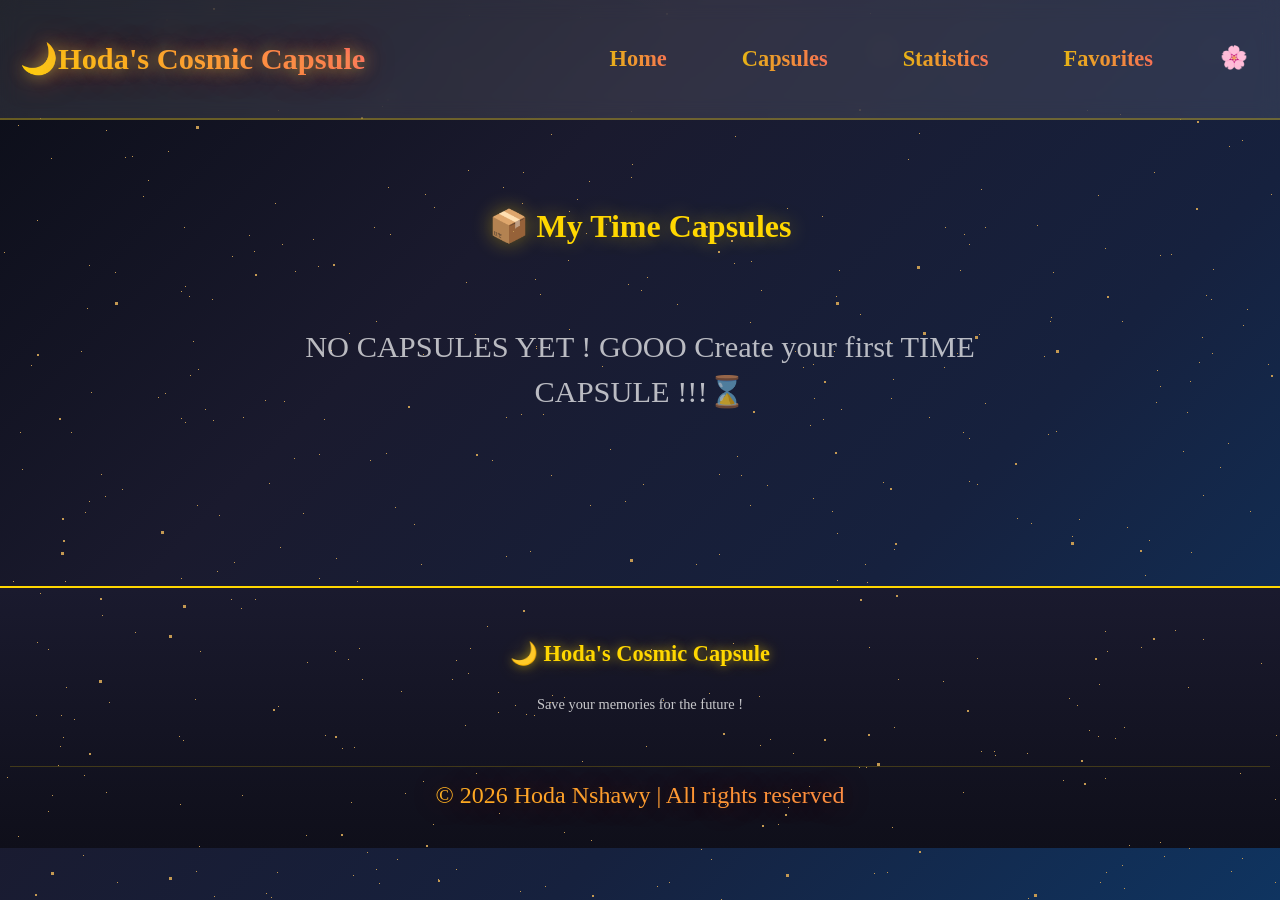
==== commit 5d270283: "trying" ====
--- a/capsule.html
+++ b/capsule.html
@@ -5,12 +5,13 @@
     <meta name="viewport" content="width=device-width, initial-scale=1.0">
     <title>Capsules</title>
     <link rel="stylesheet" href="style.css" />
+     <link rel="icon"type="imge/png" href="./assets/Canva-moon.png">
 
 </head>
 
 <body>
     <nav class ="navBar">
-    <div class="logo">🌙Hoda's Cosmic Capsule</div>
+    <div class="logo">🌙Hoda's Cosmic <span id="center-logo">Capsule</span></div>
     <ul class="links"id="navlinks"><!--i try to use id since it was not working using querySelector-->
         <li><a href="index.html">Home</a></li>
            <li><a href="capsule.html">Capsules</a></li>
--- a/style.css
+++ b/style.css
@@ -161,7 +161,7 @@
     display: flex;
     z-index: 999;
  }
-@media(max-width:970px){
+@media(max-width:1100px){
     .humburger{
         display: flex;
     }
@@ -218,7 +218,9 @@
 0 0 20px rgba(255, 105, 180, 0.6),
 0 0 40px rgba(255, 215, 0, 0.3),
 0 0 60px rgba(255, 215,0, 0.2);
-animation: glow 3s ease-in-out infinite alternate;}
+
+animation: glow 3s ease-in-out infinite alternate;
+}
 @keyframes glow {
 from {
 box-shadow: 
@@ -230,6 +232,7 @@
 0 0 30px rgba(255, 215, 0, 0.5),
 0 0 50px rgba(255, 107, 107, 0.4),
 0 0 70px rgba(72, 219, 251, 0.3);}
+
 }
 
 [data-theme="pink"] .box{   
@@ -305,7 +308,7 @@
 
 }
 [data-theme="pink"] #quoteAuthor{
-       background:rgb(61, 25, 120);
+       background: rgb(170 167 47);
         -webkit-background-clip: text;
     background-clip: text;
     color:transparent;
@@ -320,6 +323,7 @@
     cursor: pointer;
     font-size: 1em;
     transition: transform 0.3s;
+    font-weight: 700;
 }
 [data-theme="pink"] .newBtn{
     background: linear-gradient(45deg, #3ccd4e, #5e397bd9);
@@ -489,14 +493,17 @@
     transform: scale(1.2);
 }
 
-.moon-weather-container{
+.advise-weather-container{
     display: flex;
     gap:20px;
     padding: 0 20px;
     margin: 20px auto;
     max-width: 700px;
-}
-.moon-card,.weather-card{
+    margin-top: 70px;
+    
+    margin-bottom: 80px;
+}
+.small-card{
 
     flex:1;
 
@@ -509,34 +516,29 @@
 justify-content: center;
     align-items: center;
     text-align: center;
-    
-
-
-   
-
-}
-
-
-[data-theme="pink"]  .weather-card{   
-
-
-background:rgba(10, 10, 46,0.3)!important;
+     /* box-shadow: 0 10px 40px rgba(0,0,0,0.3);*/
+    border-radius: 20px;
+   /*box-shadow: 0 0 15px #ffe066 ,0 0 30px #ff7f50 , 0 0 50px #ffb347;*/
+    /*box-shadow:  0 0 12px #e2cd7b, 0 0 15px #4b3d3a, 0 0 5px #9a876d;*/
+    box-shadow:  0 0 12px #c4a530, 0 0 15px #4b3d3a, 0 0 5px #9a876d;
+    transition: 0.3s ease ;
+
+
+}
+.small-card:hover{
+    box-shadow: 0 0 18px #c4a530, 0 0 22px #4b3d3a,0 0 10px #9a876d;
+    transform: translateY(-2px);
+}
+
+
+[data-theme="pink"]  .small-card{   
+
+
+background:rgba(10, 10, 46,0.5)!important;
     border: 2px solid rgba(56, 239, 125, 0.3);
 
     animation: auroraAnimation 3s ease-in-out infinite alternate !important;}
 
-[data-theme="pink"]  .moon-card{   
-
-
-background:rgba(10, 10, 46,0.3)!important;
-    border: 2px solid rgba(56, 239, 125, 0.3);
-
-    animation: auroraAnimation 3s ease-in-out infinite alternate !important;}
-
-.moon-icon,.weather-icon{
-    font-size: 3.em;
-    margin-bottom: 10px;
-}
 
 
 
@@ -553,6 +555,7 @@
     border: 3px solid rgba(255,215,0,0.4);
     border-radius: 20px;
     overflow: hidden;
+     margin-top: 70px;
 
 }
 .Capsule-Section h2{
@@ -560,13 +563,36 @@
     font-size: 1.8em;
     margin:0;
     letter-spacing: 3px;
-    color:#ffd700;  /*i should change it later hodaaaaaaaaaaa*/
+   color:#ffd700;  
     background: linear-gradient(180deg,rgba(255,215,0,0.10),transparent);
      /*border-bottom: 1px solid solid rgba(255,215,0,0.2);*/
     text-shadow: 0 0 20px rgba(255,215,0,0.5);
     padding:25px 20px 20px ;
-    
-}
+    font-family: sans-serif;
+    
+    
+}
+/*.title-text{
+     background: linear-gradient(90deg, #4a00e0f2, #f3e612, #f360b7,  #677bc1);
+            background-size: 400% 400%;
+            animation: galaxyMove 8s ease infinite;
+            -webkit-background-clip: text;
+            background-clip: text;
+            color: transparent;
+}
+ @keyframes galaxyMove {
+            0% {
+                background-position: 0% 50%;
+            }
+
+            50% {
+                background-position: 100% 50%;
+            }
+
+            100% {
+                background-position: 0% 50%;
+            }
+        }*/
 
 .Container-form{
     padding:25px 45px;
@@ -577,11 +603,15 @@
 .group label{
     display: block;
     margin-bottom: 10px;
-    color:#ffd700;  /*i should change it later */
+    color:#ffd700; /* i should change it later */
 font-weight: 900;
 font-size: 1.1em;
 letter-spacing: 1.1px;
-}
+font-family: sans-serif;
+
+}
+
+
 .group input[type="text"],
 .group  textarea{
     width:95%;
@@ -758,6 +788,7 @@
     border: 2px solid var(--border-color);
     border-radius: 20px;
     padding:35px;
+    background: #262646;
 
     box-shadow: 0 0 20px var(--glow-color);
     text-align: center;
@@ -864,41 +895,8 @@
 
 }
 
-.letter-content{
-    color: #ffffff;
-    width:90%;
-    max-width: 600px;
-    max-height: 85vh;
-    background: linear-gradient(135deg, rgba(11,13,23,0.95),
-    rgba(26,26,46,0.95));
-    border: 2px solid rgba(255,215,0,0.5);
-    border-radius: 25px;
-    padding:45px;
-    box-shadow: 0 0 50px rgba(255,215,0,0.4),
-                0 0 100px rgba(255,215,0,0.2),
-                inset 0 0 30px rgba(255,215,0,0.1);
-    animation:goesUp 0.6s ease ;
-    position: relative;
-    overflow-y: auto;
-     scrollbar-width: thin;
-    
-    
-    
-}
-@keyframes goesUp {
-
-        from {
-            transform: translateY(100px) scale(0.9);
-        opacity: 0;
-    }
-    to{
-        transform: translateY(0)scale(1);
-        opacity:1;
-
-    }
-
-    
-}
+
+
 .letter-content{
     color: #ffffff;
     width:90%;
@@ -920,11 +918,33 @@
    /* word-spacing: pre-wrap;
     word-wrap: break-word;
     overflow-wrap: break-word;*/
-
+  
    
     
     
     
+}
+@keyframes goesUp {
+
+        from {
+            transform: translateY(100px) scale(0.9);
+        opacity: 0;
+    }
+    to{
+        transform: translateY(0)scale(1);
+        opacity:1;
+
+    }
+
+    
+}
+.letter-header h2 {
+  font-family:'Poppins',sans-serif;
+}
+
+.capsule-date{
+    font-family: system-ui, -apple-system, BlinkMacSystemFont, 'Segoe UI', Roboto, Oxygen, Ubuntu, Cantarell, 'Open Sans', 'Helvetica Neue', sans-serif;
+    font-weight: 700;
 }
 .letter-content::before {
     content: "";
@@ -988,17 +1008,33 @@
     margin-bottom: 50px;
 }
 .capsule-info h3{
-    color:#ffd700; /*change color later */
+    /*color:#ffd700;*/
+    color:#e9c035;
+    font-size: 1.8em;
+    margin:15px;
+    text-shadow: 0 0 10px rgba(255,215,0,0.4);
+    text-transform: capitalize;
+    letter-spacing: 1px;
+}
+@media(max-width:700px){
+    .capsule-info h3{
+    color:#ffd700;
     font-size: 1.5em;
     margin:15px;
     text-shadow: 0 0 10px rgba(255,215,0,0.4);
-}
+    text-transform: capitalize;
+    letter-spacing: 1px;
+}
+
+}
+
 
 .capsule-mood{
     text-align: center;
     font-size: 3.5em;
     filter: drop-shadow(0 0 10px rgba(255,215,0,0.5));
     animation:float 4s ease-in-out;
+
 
 }
 @keyframes float {
@@ -1046,15 +1082,20 @@
     padding: 25px;
     word-wrap: break-word;
     overflow-wrap: anywhere;
+    font-family:"Nunito",sans-serif;
 }
 
 @media(max-width:780px){
     .capsule-content{
          font-size:20px;
-
-
-    
-    }
+          margin:5px;
+    padding:5px;
+
+
+
+    
+    }
+
 
 }
 
@@ -1146,6 +1187,16 @@
 
 
 }
+.no-favorites{
+   text-align: center;
+    color: var(--text-color);
+    padding: 50px;
+    font-size:1.9em;
+    grid-column: 1/-1; /*span across all column*/
+    opacity: 0.7;
+    padding-top: 50px;
+    line-height: 1.5;
+}
 #favoritesList{
     display: grid;
     grid-template-columns: repeat(auto-fill,minmax(280px,1fr));
@@ -1174,6 +1225,7 @@
     border-radius: 20px;
     padding: 30px;
     box-shadow: 0 0 20px var(--glow-color);
+    background: #262646;;
     text-align: center;
     transition: all 0.3s ease;
 }
@@ -1287,6 +1339,8 @@
    border-radius: 12px;
    margin-bottom:20px;
    box-shadow: 0 0 10px rgba(255,255,255,0.2);
+  
+   border: 1px solid rgba(255,255,255,0.2);
 }
 .value{
     color: var(--text-color);
@@ -1425,4 +1479,154 @@
 
     background: linear-gradient(135deg, #0a0a0a, #11998e, #23a655, #e879f98f, #0a0a0a);
 
+}
+[data-theme="pink"] .rights p{
+     border-top: 1px solid #cfef3e;
+
+}
+@media(max-width:700px){
+ .rights p{
+    font-size: 1.3em;
+ }  
+ .footer-sec h3{
+    font-size: 1em;
+ }
+
+}
+
+@media(max-width:600px){
+    .finish-btn{
+        font-size:0.9em;
+        width:80%;
+        padding: 12px;
+    }
+
+   .newBtn {
+        font-size: 0.6em;
+}}
+
+  #preloader{
+    position:fixed;
+    background-image:url("./assets/pre-loader2.gif");
+    width: 100vw;
+    height:100vh;
+    z-index: 9999;
+    background-repeat: no-repeat;
+    background-size: cover;
+    background-position: center;
+}  
+
+
+.icon{
+    font-size:1.4em;
+    color:#c4a530;
+    text-shadow: 0 0 6px rgba(196,165,48,0.4);
+    font-family: 'Poppins', sans-serif;
+
+}
+#advise{
+    color: whitesmoke;
+    line-height: 1.9;
+    font-size: 1.1em;
+    font-family: "Inter",sans-serif;
+}
+
+#fact{
+     color: whitesmoke;
+    line-height: 1.9;
+    font-size: 1.1em;
+    font-family: "Inter",sans-serif;
+
+}
+
+[data-theme="pink"]  .Capsule-Section {
+    background: rgba(10, 10, 46, 0.3) !important;
+  
+}
+
+[data-theme="pink"]  #advise {
+   background: rgb(202 172 249);
+    -webkit-background-clip: text;
+    background-clip: text;
+    color: transparent;
+  
+}
+
+
+
+[data-theme="pink"]  #fact {
+   background: rgb(202 172 249);
+    -webkit-background-clip: text;
+    background-clip: text;
+    color: transparent;
+  
+}
+[data-theme="pink"]  .Capsule-Section h2 {
+color:#c6f114;
+
+  
+}
+[data-theme="pink"]  .group label {
+color:#c5ed1b
+  
+}
+
+[data-theme="pink"] .Capsule-Section{
+   /* box-shadow:  0 20px rgb(230 122 176 / 92%), 0 0 40px rgb(119 214 99 / 30%), -19px -20px 14px 10px rgb(131 219 196 / 20%)*/
+       box-shadow: 0 20px rgb(185 101 143 / 15%), 0 0 40px rgb(97 232 69 / 80%), -19px -20px 14px 10px rgb(161 238 218 / 20%);
+}
+
+
+@media(max-width:600px){
+    .logo{
+        font-size: 1.7em;
+    }
+        .letter-header h2{
+            font-size: 1.3em;
+        }
+}
+
+[data-theme="pink"] .letter-content {
+    background: linear-gradient(135deg, rgb(10, 10, 10), rgb(17, 153, 142), rgb(35, 166, 85), rgba(232, 121, 249, 0.56), rgb(10, 10, 10));
+}
+
+[data-theme="pink"] .capsule-content {
+      background: rgba(10, 10, 46,0.4);
+}
+
+[data-theme="pink"] .userMood-selected{
+    background: linear-gradient(135deg, rgba(0, 0, 0, 0.5), rgba(20, 20, 40, 0.7))
+}
+[data-theme="pink"] .file-upload {
+     background: linear-gradient(135deg, rgba(0, 0, 0, 0.5), rgba(20, 20, 40, 0.7))
+
+}
+[data-theme="pink"] .letter-header h2 {
+
+    color: #d0ef24;
+}
+
+[data-theme="pink"] .capsule-info h3{
+    color: #e1bc37;
+
+}
+[data-theme="pink"] .capsule-photo{
+
+ border: 3px solid #6fda80;
+}
+
+@media(max-width:700px){  /*when i try to open it in the phone no space showing ,but when i try it in the responsive(laptop)it show a space */
+    .footer{
+            margin-top: 200px;
+    }
+}
+
+@media(max-width:600px){
+    #quoteText {
+        font-family: 'Space Grotesk';
+        font-weight: 300;
+        font-style: italic;
+    
+
+    }
 }
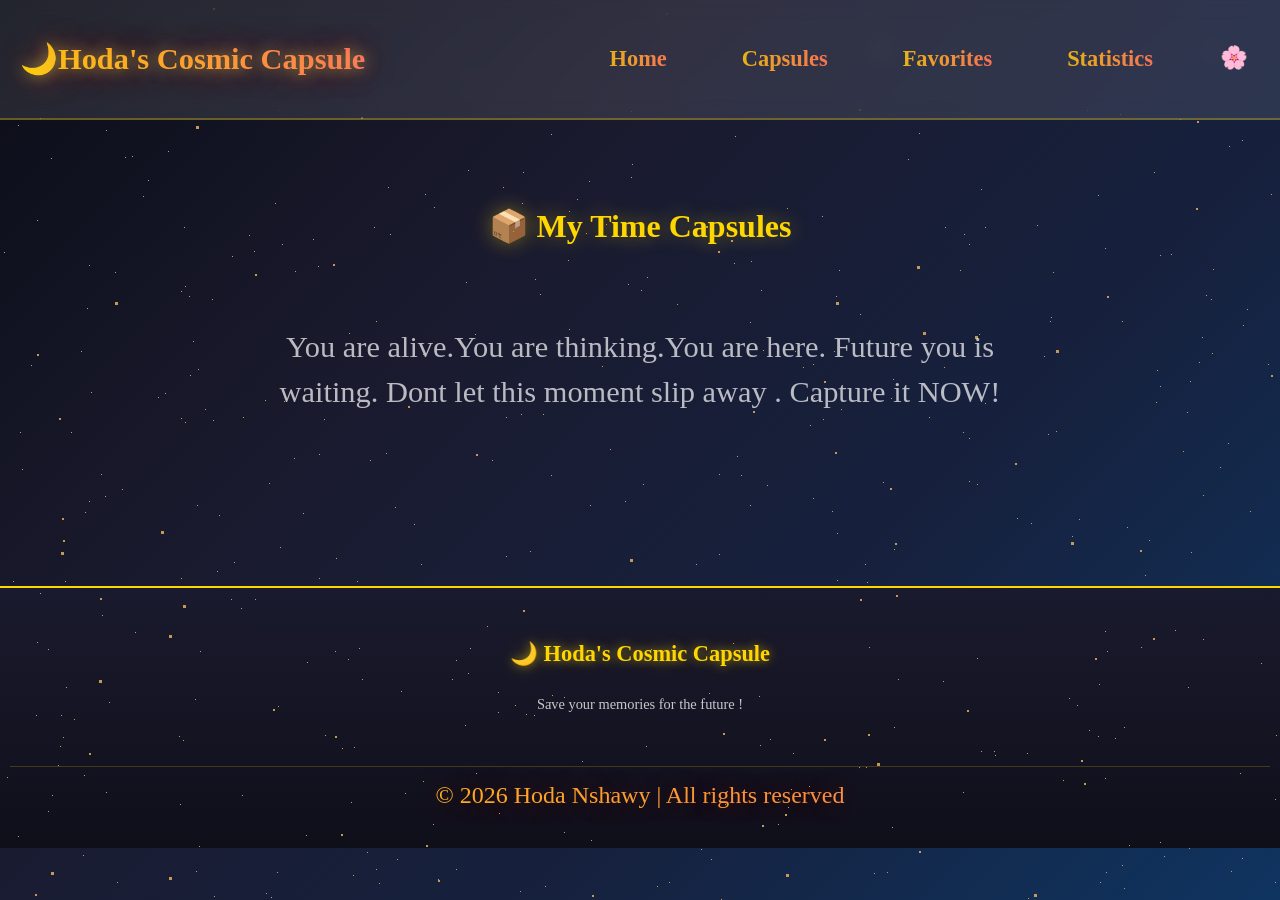
==== commit 578d135a: "finally" ====
--- a/capsule.html
+++ b/capsule.html
@@ -11,12 +11,13 @@
 
 <body>
     <nav class ="navBar">
-    <div class="logo">🌙Hoda's Cosmic <span id="center-logo">Capsule</span></div>
+    <div class="logo">🌙Hoda's Cosmic Capsule</div>
     <ul class="links"id="navlinks"><!--i try to use id since it was not working using querySelector-->
         <li><a href="index.html">Home</a></li>
            <li><a href="capsule.html">Capsules</a></li>
+            <li><a href="favorites.html">Favorites</a></li>
               <li><a href="statistic.html">Statistics</a></li>
-               <li><a href="favorites.html">Favorites</a></li>
+            
               <li><span class="theme-change"onclick="toggleTheme()">🌸</span></li>
     </ul>
     <div class="humburger">
--- a/style.css
+++ b/style.css
@@ -503,7 +503,7 @@
     
     margin-bottom: 80px;
 }
-.small-card{
+/*.small-card{
 
     flex:1;
 
@@ -517,13 +517,55 @@
     align-items: center;
     text-align: center;
      /* box-shadow: 0 10px 40px rgba(0,0,0,0.3);*/
-    border-radius: 20px;
+    /*border-radius: 20px;
    /*box-shadow: 0 0 15px #ffe066 ,0 0 30px #ff7f50 , 0 0 50px #ffb347;*/
     /*box-shadow:  0 0 12px #e2cd7b, 0 0 15px #4b3d3a, 0 0 5px #9a876d;*/
-    box-shadow:  0 0 12px #c4a530, 0 0 15px #4b3d3a, 0 0 5px #9a876d;
+   /* box-shadow:  0 0 12px #c4a530, 0 0 15px #4b3d3a, 0 0 5px #9a876d;
     transition: 0.3s ease ;
 
 
+}*/
+.small-card {
+    flex: 1;
+    width: 0;
+    min-width: 0;
+    min-height: 260px; 
+    
+    display: flex;
+    flex-direction: column;
+    justify-content: space-between; 
+    align-items: center;
+    padding: 25px 20px;
+    
+    background: rgba(255,255,255,0.1);
+    backdrop-filter: blur(10px);
+    border-radius: 20px;
+    box-shadow: 0 0 12px #c4a530, 0 0 15px #4b3d3a, 0 0 5px #9a876d;
+    transition: 0.3s ease;
+}
+
+.info {
+
+    flex-grow: 1; 
+    display: flex;
+    flex-direction: column;
+    justify-content: space-between; 
+    align-items: center;
+    width: 100%;
+}
+
+.info p {
+
+    margin: auto 0; 
+    padding: 15px 0;
+    word-wrap: break-word;
+    font-size: 0.95em;
+    line-height: 1.5; 
+}
+
+.newBtn {
+
+    width: fit-content; 
 }
 .small-card:hover{
     box-shadow: 0 0 18px #c4a530, 0 0 22px #4b3d3a,0 0 10px #9a876d;
@@ -1315,6 +1357,7 @@
     padding:30px;
     background: #262646;;
     box-shadow: 0 0 20px var(--glow-color);
+    overflow: hidden; /*to ensure the width will never goes outside the box*/
     transition: all 0.3s ease;
 
 }
@@ -1335,6 +1378,7 @@
 }
 .bar{
     width: 100%;
+    max-width: 100%;
     height: 25px;
    border-radius: 12px;
    margin-bottom:20px;
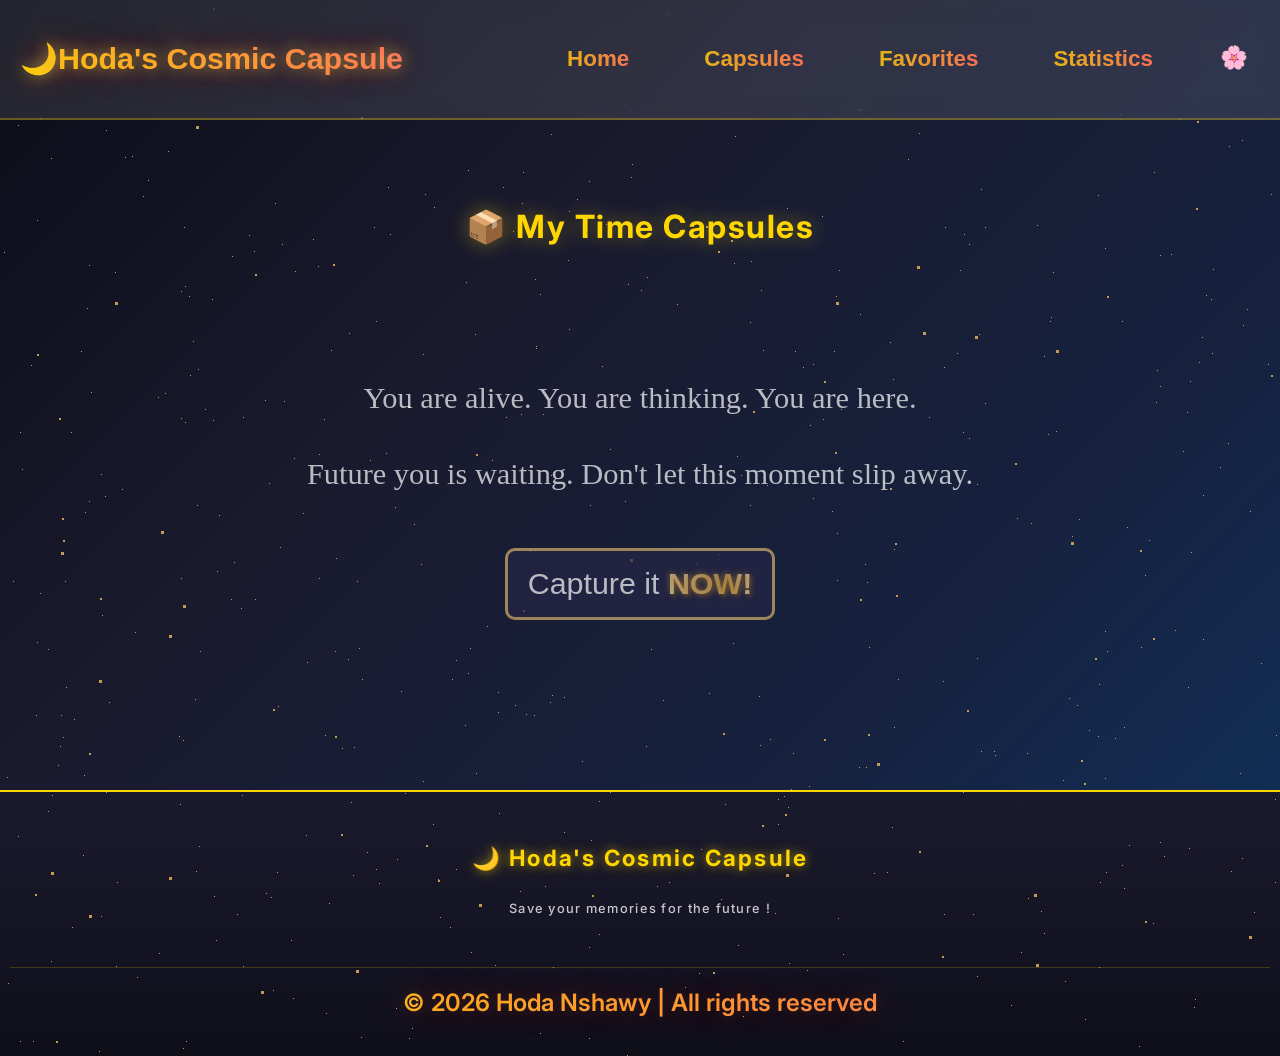
==== commit 75e46516: "fix" ====
--- a/capsule.html
+++ b/capsule.html
@@ -6,6 +6,9 @@
     <title>Capsules</title>
     <link rel="stylesheet" href="style.css" />
      <link rel="icon"type="imge/png" href="./assets/Canva-moon.png">
+     <link rel="preconnect" href="https://fonts.googleapis.com">
+<link rel="preconnect" href="https://fonts.gstatic.com" crossorigin>
+<link href="https://fonts.googleapis.com/css2?family=Bebas+Neue&family=IBM+Plex+Mono:ital,wght@0,100;0,200;0,300;0,400;0,500;0,600;0,700;1,100;1,200;1,300;1,400;1,500;1,600;1,700&family=Inter:ital,opsz,wght@0,14..32,100..900;1,14..32,100..900&family=Italiana&family=Italianno&family=Momo+Trust+Sans:wght@200..800&family=Roboto+Mono:ital,wght@0,100..700;1,100..700&family=Roboto:ital,wght@0,100..900;1,100..900&display=swap" rel="stylesheet">
 
 </head>
 
--- a/style.css
+++ b/style.css
@@ -40,12 +40,13 @@
 }
 .logo{
     font-size: 1.9em;
-    font-weight: 900;
+    font-weight: 700;
     background: linear-gradient(45deg,#ffd700,#ff6b6b);
     -webkit-text-fill-color: transparent;
     -webkit-background-clip: text;
     background-clip: text;
     text-shadow: 0 0 15px rgba(249, 252, 87, 0.5), 0 0 30px rgba(238, 32, 13, 0.6);
+    font-family: sans-serif;
 }
 [data-theme="pink"] .logo{
 background: linear-gradient(45deg, #38ef7d, #e879f9) !important;
@@ -83,9 +84,10 @@
 .links a{
     display: inline-block;
     font-size: 1.4em;
-    font-weight: 900;
+    font-weight: 700;
     text-decoration: none;
     padding:10px 20px;
+    font-family: sans-serif;
    
     border-radius: 10px;
      background: linear-gradient(90deg,#e2c207,#fb6262,#cfb20b);
@@ -119,6 +121,7 @@
     
     backdrop-filter: blur(12px); 
     -webkit-backdrop-filter: blur(12px);
+ 
     
     color: var(--text-color) !important;
     font-size: 1.1em; 
@@ -281,8 +284,8 @@
 
 
 #quoteText{
-    font-size: 1.4em;
-    font-style: italic;
+    font-size: 1.3em;
+         font-family: "Inter", sans-serif;
      /*color:#deaada;*/
      color:var(--text-color);
     line-height: 1.6;
@@ -324,6 +327,7 @@
     font-size: 1em;
     transition: transform 0.3s;
     font-weight: 700;
+    font-family: "Inter", sans-serif;
 }
 [data-theme="pink"] .newBtn{
     background: linear-gradient(45deg, #3ccd4e, #5e397bd9);
@@ -610,7 +614,8 @@
      /*border-bottom: 1px solid solid rgba(255,215,0,0.2);*/
     text-shadow: 0 0 20px rgba(255,215,0,0.5);
     padding:25px 20px 20px ;
-    font-family: sans-serif;
+        font-family:"Inter",sans-serif;
+        font-weight: 700;
     
     
 }
@@ -640,18 +645,19 @@
     padding:25px 45px;
 }
 .group{
-    margin-bottom:30px ;
+    margin-bottom:40px ;
 }
 .group label{
     display: block;
-    margin-bottom: 10px;
+    margin-bottom: 25px;
     color:#ffd700; /* i should change it later */
-font-weight: 900;
+font-weight: 700;
 font-size: 1.1em;
 letter-spacing: 1.1px;
-font-family: sans-serif;
-
-}
+    font-family: "Inter", sans-serif;
+
+}
+
 
 
 .group input[type="text"],
@@ -662,7 +668,8 @@
     border:2px solid rgba(255,215,0,0.25);
    background: linear-gradient(135deg,rgba(0,0,0,0.5),rgba(20,20,40,0.7));
    color:whitesmoke;
-   font-family: Georgia, serif;
+   font-style: italic;
+   font-family:sans-serif;
    font-size: 1em;
    transition: all 0.3s;
 
@@ -744,7 +751,7 @@
     padding: 18px;
     border:2px solid rgba(255,215,0,0.5);
     background: linear-gradient(135deg,rgba(0,0,0,0.5),rgba(20,20,40,0.7));
-   font-family: Georgia, serif;
+   font-family:  sans-serif;
    font-size: 1.05em;
    transition: all 0.3s;
    color:#ffffff;
@@ -759,7 +766,7 @@
     background-color:#0B0d17 ;
     color:#ffffff;
     padding: 15px ;
-    font-family: Georgia, serif;
+    font-family: sans-serif;
 }
 
 
@@ -770,7 +777,7 @@
     max-width: 400px;
    
     font-size: 1.3em;
-    font-weight: 900;
+    font-weight: 700;
     background: linear-gradient(135deg,#ffd700 0%,#ff6b6b 25%,#c56cf0 50%,#7b68ee 75%,#ffd700 100%);/*new method*/
     border-radius: 18px;
     background-size: 300% 300%;
@@ -779,10 +786,12 @@
     border: none;
     transition: all 0.3s ease;
     letter-spacing: 3px;
-    font-family: Georgia, serif;
+        font-family: "Inter", sans-serif;
     box-shadow: 0 0 30px rgba(255,215,0.03),0 0 30px rgba(0,0,0,0.3);
     padding:8px;
     animation:cosmicButton 4s ease infinite;
+    line-height: 2;
+
     
 
 }
@@ -814,7 +823,10 @@
     font-size: 2em;
     color:var(--gold-color);
     text-shadow: 0 0 20px var( --glow-color);
-    margin-bottom: 30px;
+    margin-bottom: 50px;
+    font-family: "Inter", sans-serif;
+    font-weight: 700;
+    letter-spacing: 1.5px;
 }
 
 #capsuleList{
@@ -871,6 +883,7 @@
     color:var(--gold-color);
     font-size: 1.5em;
     margin-bottom: 19px;
+        font-family:"Inter",sans-serif;
 }
 .capsule-mood{
     font-size: 2em;
@@ -882,12 +895,16 @@
     color:var(--text-color);
     font-size: 1em;
     opacity:0.8;
+        font-family: "Inter", sans-serif;
+        font-weight: 700;
     
 }
 .capsule-coutdown{
     color:var(--gold-color);
-    font-size: 1em;
+    font-size: 0.9em;
     margin-bottom: 19px;
+        font-family: "Inter", sans-serif;
+    font-weight: 500;
 }
 
 
@@ -900,6 +917,7 @@
     color: #ff6b6b;
     cursor: pointer;
     transition: all 0.3s ease;
+    font-weight: bold;
 
 
 }
@@ -936,7 +954,70 @@
     
 
 }
-
+.cosmic-link {
+    display: inline-block;
+    margin-top: 20px;
+    border:3px solid #d8b36b;
+    text-decoration: none;
+    /*border: 1px solid #7b2ff7;*/
+    padding: 10px 20px;
+    border-radius: 10px;
+    color:#ffffff;
+    font-family: 'Orbitron', sans-serif;
+    transition: 0.3s;
+ background: #262646;;
+}
+
+
+[data-theme="pink"] .cosmic-link {
+    color:#0a1249;
+      border:3px solid #d8b36b;
+      background: rgba(0, 0, 0, 0.3) ;
+
+
+
+}
+
+@media(max-width:650px){
+    .cosmic-link{
+        font-size: 0.8em;
+    }
+
+}
+.cosmic-link .glow {
+   /* color: #7b2ff7;
+    text-shadow: 0 0 10px #7b2ff7;*/
+               text-shadow: 2px 2px 10px rgba(0, 0, 0, 0.7), 0 0 5px rgba(221, 191, 21, 0.5);
+            background: linear-gradient(90deg,
+                    #fff7d6,
+                    #e6c988,
+                    #f7e9b5,
+                    #d8b36b,
+                    #fff7d6, );
+            background-size: 200% 100%;
+            -webkit-background-clip: text;
+            background-clip: text;
+            /*i add this just to remove the error on line 74 (-webkit-background-clip)*/
+            -webkit-text-fill-color: rgb(215, 206, 151);
+            text-shadow: 2px 2px 5px rgba(255, 165, 0, 0.5),
+                -2px -2px 5px rgba(218, 153, 61, 0.4);
+            background: linear-gradient(to right, #fff7d6 0%,
+                    #e6c988 40%,
+                    #d8b36b 70%,
+                    #fff7d6 100%);
+            background-clip: text;
+            -webkit-background-clip: text;
+            -webkit-text-fill-color: transparent;
+
+            color: transparent;
+    font-weight: bold;
+    
+}
+
+.cosmic-link:hover {
+    background: rgba(123, 47, 247, 0.2);
+    transform: translateY(-3px);
+}
 
 
 .letter-content{
@@ -1042,7 +1123,8 @@
     font-size: 1.8em;
     margin: 0;
     letter-spacing: 2px;
-    font-weight: 900;
+    font-weight: 700;
+      font-family:"Inter",sans-serif;
 
 }
 
@@ -1056,6 +1138,7 @@
     margin:15px;
     text-shadow: 0 0 10px rgba(255,215,0,0.4);
     text-transform: capitalize;
+    font-family:"Inter",sans-serif;
     letter-spacing: 1px;
 }
 @media(max-width:700px){
@@ -1098,6 +1181,7 @@
     border-left: 3px solid rgba(255,215,0,0.4);
 
 }
+
 
 .capsule-content{
     padding:25px;
@@ -1238,6 +1322,7 @@
     opacity: 0.7;
     padding-top: 50px;
     line-height: 1.5;
+    font-family: "Inter", sans-serif;
 }
 #favoritesList{
     display: grid;
@@ -1257,6 +1342,9 @@
      color: var(--gold-color);
 margin-bottom: 50px;
   text-shadow: 0 0 20px var(--glow-color);
+  font-family: "Inter", sans-serif;
+  font-weight: 700;
+  letter-spacing: 1.5px;
 }
 
 
@@ -1293,6 +1381,7 @@
     margin-bottom:20px ;
     color:var(--gold-color);
     text-shadow: 0 0 10px rgba(255,215,0,0.3);
+    font-family: "Inter", sans-serif;
 }
 .favorite-mood{
     font-size:2.5em ;
@@ -1301,10 +1390,11 @@
 
 }
 .favorite-date{
-    font-size: 1.5em;
+    font-size: 1.2em;
     color:whitesmoke;
     opacity: 0.8;
     margin-bottom: 25px;
+    font-family: "Inter", sans-serif;
 }
 .remove-favo{
     font-size: 1em;
@@ -1315,7 +1405,7 @@
     border-radius: 10px;
     color: #ff6b6b;
     cursor: pointer;
-    font-weight: 800;
+    font-weight:bold;
     transition: all 0.3s ease ;
 
 }
@@ -1342,6 +1432,10 @@
     color:var(--gold-color);
     text-shadow: 0 0 20px var(--glow-color);
     margin-bottom: 50px;
+    font-family: "Inter", sans-serif;
+    font-weight: 700;
+    letter-spacing: 1.5px;
+   
 }
 
 #statisticList{
@@ -1371,10 +1465,12 @@
 }
 
 .label{
-    font-size: 1.2em;
+    font-size: 1.1em;
     font-weight: 800;
     margin-bottom: 15px;
     color:var(--gold-color);
+        font-family: "Inter", sans-serif;
+        font-weight: 700;
 }
 .bar{
     width: 100%;
@@ -1390,7 +1486,9 @@
     color: var(--text-color);
     font-size: 1.5em;
     text-align: center;
-    font-weight: bold;
+    font-weight:700;
+        font-family: "Inter", sans-serif;
+  
 }
 
 .mood-dist{
@@ -1422,8 +1520,12 @@
 }
 .mood-name{
     color: var(--text-color);
-    font-size: 1em;
+    font-size: 0.9em;
     text-transform: capitalize;
+        font-family: "Inter", sans-serif;
+        font-weight: 500;
+    
+        
 }
 .mood-count{
     color: var(--gold-color);
@@ -1446,6 +1548,7 @@
 
 .value{
     font-size: 1.2em;
+      
 }
 }
 
@@ -1474,6 +1577,9 @@
     0 0 20px rgba(255,215,0,0.3);
     margin-bottom: 5px;
     animation:footerTitle 3s ease-in-out infinite;
+    font-family: "Inter", sans-serif;
+    letter-spacing: 0.1em;
+    font-weight: 700;
 }
 @keyframes footerTitle {
     0% ,100%{
@@ -1483,22 +1589,27 @@
     50%{
         text-shadow:0 0 15px rgba(255,215,0,0.8),
         0 0 30px rgba(255.215,0,0.5);
-    }
+    };
+   
     
 }
 
 .footer-sec p{
     color:whitesmoke;
-   font-size: 0.9em;
+   font-size: 0.8em;
    opacity: 0.8;
    line-height:1.8;
    margin-top: 5px;
        padding-top: 20px;
+     font-family: "Inter", sans-serif;
+       letter-spacing:0.1em;
+       font-weight: 500;
 }
 
 .rights{
     text-align: center;
     padding-top: 10px;
+
 
 }
 
@@ -1511,8 +1622,11 @@
     background-clip: text;
     text-shadow: 0 0 15px rgba(249, 252, 87, 0.1), 0 0 30px rgba(238, 32, 13, 0.4);
     border-top: 1px solid rgba(255,215,0,0.2);
-    padding-top:15px;
+    padding-top:20px;
        animation:footerTitle 3s ease-in-out infinite;
+       font-family: sans-serif;
+       font-weight: 600;
+       font-family: "Inter", sans-serif;
 }
 
 
@@ -1530,19 +1644,18 @@
 }
 @media(max-width:700px){
  .rights p{
-    font-size: 1.3em;
+    font-size: 1em;
  }  
  .footer-sec h3{
-    font-size: 1em;
+    font-size: 0.8em;
  }
 
 }
 
 @media(max-width:600px){
     .finish-btn{
-        font-size:0.9em;
-        width:80%;
-        padding: 12px;
+        font-size:1em;
+    padding: 10px;
     }
 
    .newBtn {
@@ -1571,15 +1684,20 @@
 #advise{
     color: whitesmoke;
     line-height: 1.9;
-    font-size: 1.1em;
-    font-family: "Inter",sans-serif;
+    font-size: 1.2em;
+       font-family: "Inter", sans-serif;
+    font-weight: 500;
+    text-shadow: rgba(255, 255, 255, 0.3) 0px 0px 10px;
 }
 
 #fact{
      color: whitesmoke;
     line-height: 1.9;
-    font-size: 1.1em;
-    font-family: "Inter",sans-serif;
+    font-size: 1.2em;
+        font-family: "Inter", sans-serif;
+text-shadow: rgba(255, 255, 255, 0.3) 0px 0px 10px;
+    font-weight: 500;
+
 
 }
 
@@ -1611,6 +1729,8 @@
   
 }
 [data-theme="pink"]  .group label {
+
+    
 color:#c5ed1b
   
 }
@@ -1673,4 +1793,113 @@
     
 
     }
+}
+
+/*for the voice */
+
+.voice-Recorder{
+    background: linear-gradient(135deg, rgba(0, 0, 0, 0.5), rgba(20, 20, 40, 0.7));
+    backdrop-filter: blur(10px); 
+    -webkit-backdrop-filter: blur(10px);
+    border-radius: 20px;
+    padding: 20px;
+    box-shadow: 0 0 25px rgba(58,123,213,0.5),0 0 50px rgba(0,0,0,0.2);
+   width: 95%;
+    margin: 20px auto;
+    border: 2px solid  rgba(255, 215, 0, 0.2);
+   color: #fff;
+   font-family: 'Poppins',sans-serif;
+   transition: transform 0.3s ease;
+}
+.recording-Control{
+    display: flex;
+    align-items: center;
+    justify-content: space-between;
+}
+
+#recordButton {
+background: linear-gradient(135deg, #6a11cb 0%, #2575fc 100%);
+    border: 1px solid rgba(255, 255, 255, 0.2);
+    border-radius: 50px;
+    padding: 12px 25px;
+    color: white;
+    font-weight: 600;
+    cursor: pointer;
+    display: flex;
+    align-items: center;
+    gap: 10px;
+    transition: all 0.3s ease;
+    /* Soft blue glow instead of red */
+    box-shadow: 0 4px 15px rgba(37, 117, 252, 0.4);
+}
+
+#recordButton:hover {
+    transform: scale(1.05);
+
+    box-shadow: 0 6px 20px rgba(106, 17, 203, 0.6); 
+}
+
+#timer {
+    font-size: 1.2rem;
+    font-weight: 700;
+    letter-spacing: 1px;
+    color: #ffd700; /* Gold color to match your border */
+    text-shadow: 0 0 10px rgba(255, 215, 0, 0.5);
+}
+
+#audioPlay {
+    display: flex;
+    flex-direction: column;
+    align-items: center;
+    width: 100%;
+    margin-top: 10px;
+    animation: fadeIn 0.5s ease;
+}
+
+audio {
+    width: 100%;
+    height: 40px;
+    filter: invert(100%) hue-rotate(180deg) brightness(1.5); 
+    border-radius: 50px;
+    margin-top: 25px;
+}
+
+#recordAgain {
+    background: transparent;
+    border: 1px solid #ffd700;
+    color: #ffd700;
+    padding: 8px 20px;
+    border-radius: 50px;
+    font-size: 0.9rem;
+    cursor: pointer;
+    transition: all 0.3s ease;
+}
+
+#recordAgain:hover {
+    background: rgba(255, 215, 0, 0.1);
+    box-shadow: 0 0 10px rgba(255, 215, 0, 0.3);
+}
+
+@keyframes fadeIn {
+    from { opacity: 0; transform: translateY(10px); }
+    to { opacity: 1; transform: translateY(0); }
+}
+
+
+
+
+@media(max-width:650px){
+    #recordButton {
+        padding: 6px 25px;
+    }
+}
+
+[data-theme="pink"]  #timer{
+     color:rgb(249 249 172);;
+    
+
+}
+
+[data-theme="pink"] #recordButton{
+    background: linear-gradient(135deg, #f1f45b 0%, #449ecc 50%, #f1f45b 100%);
 }
